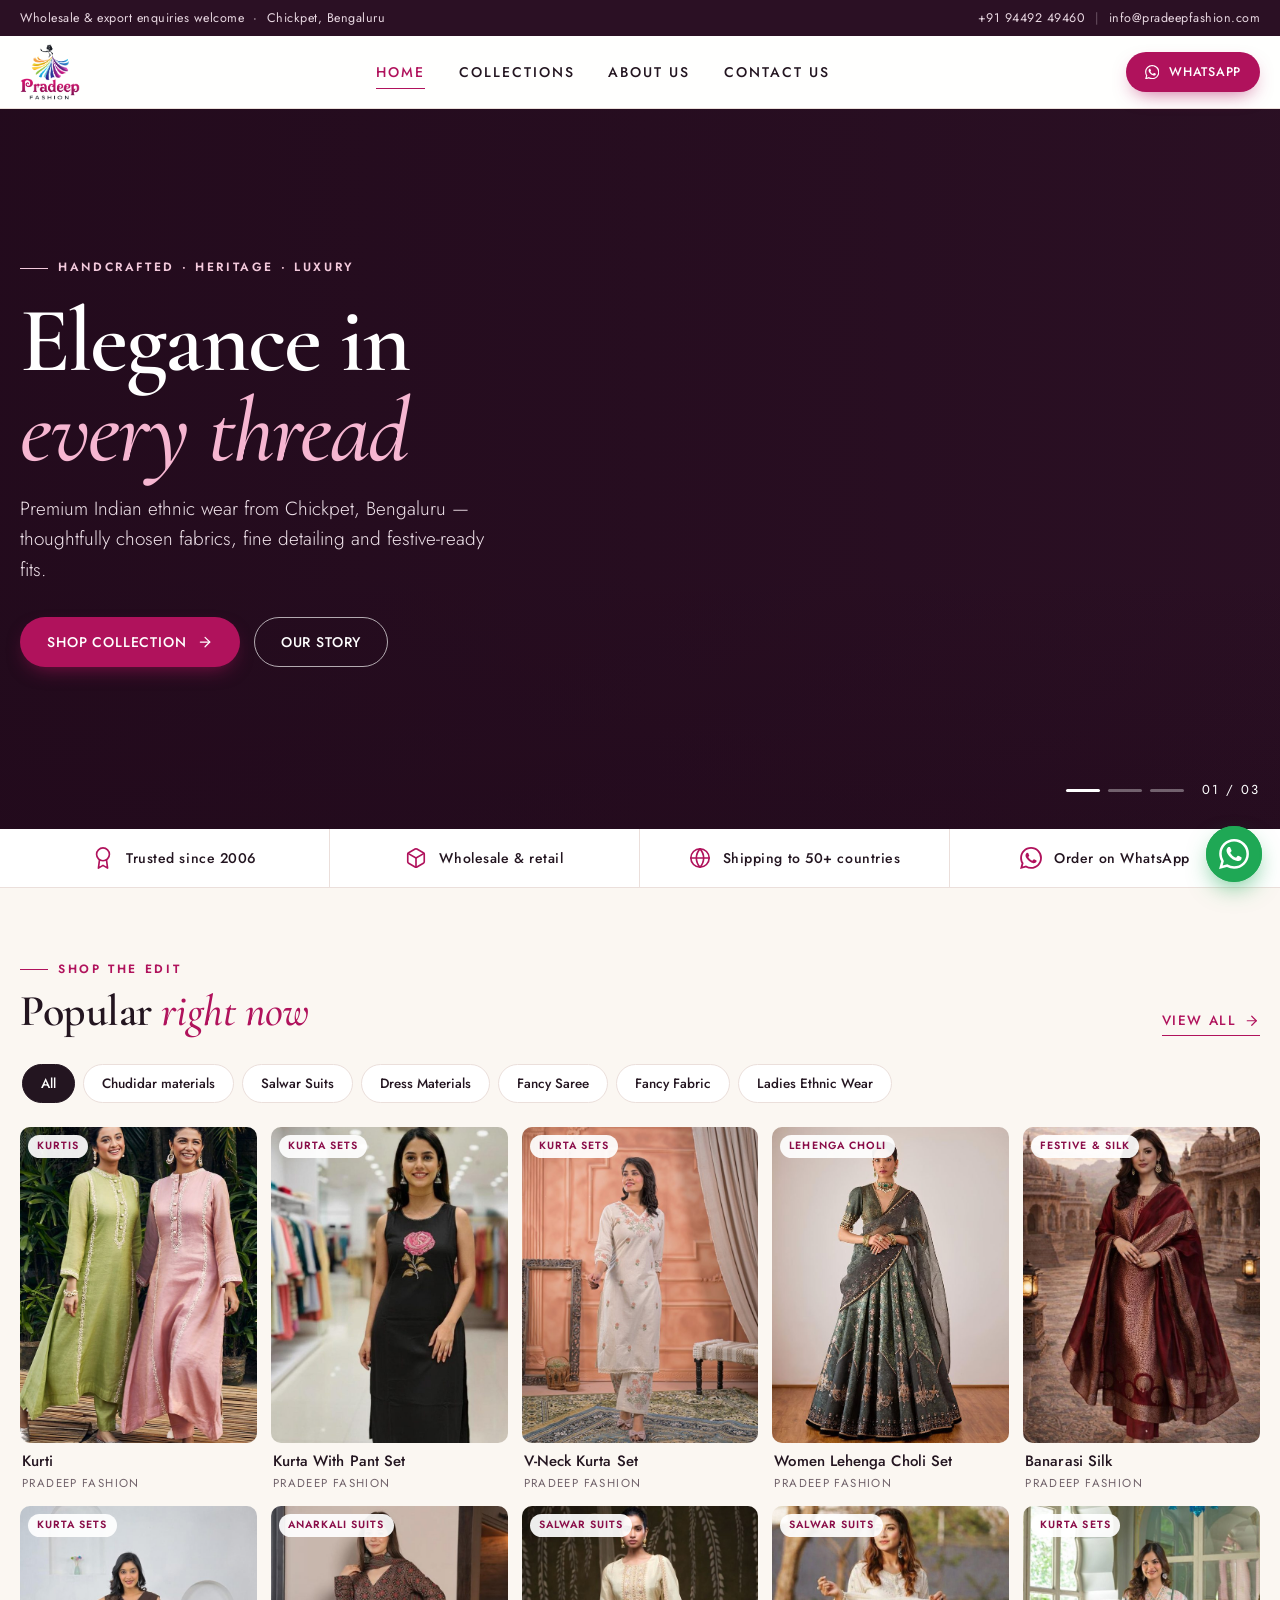
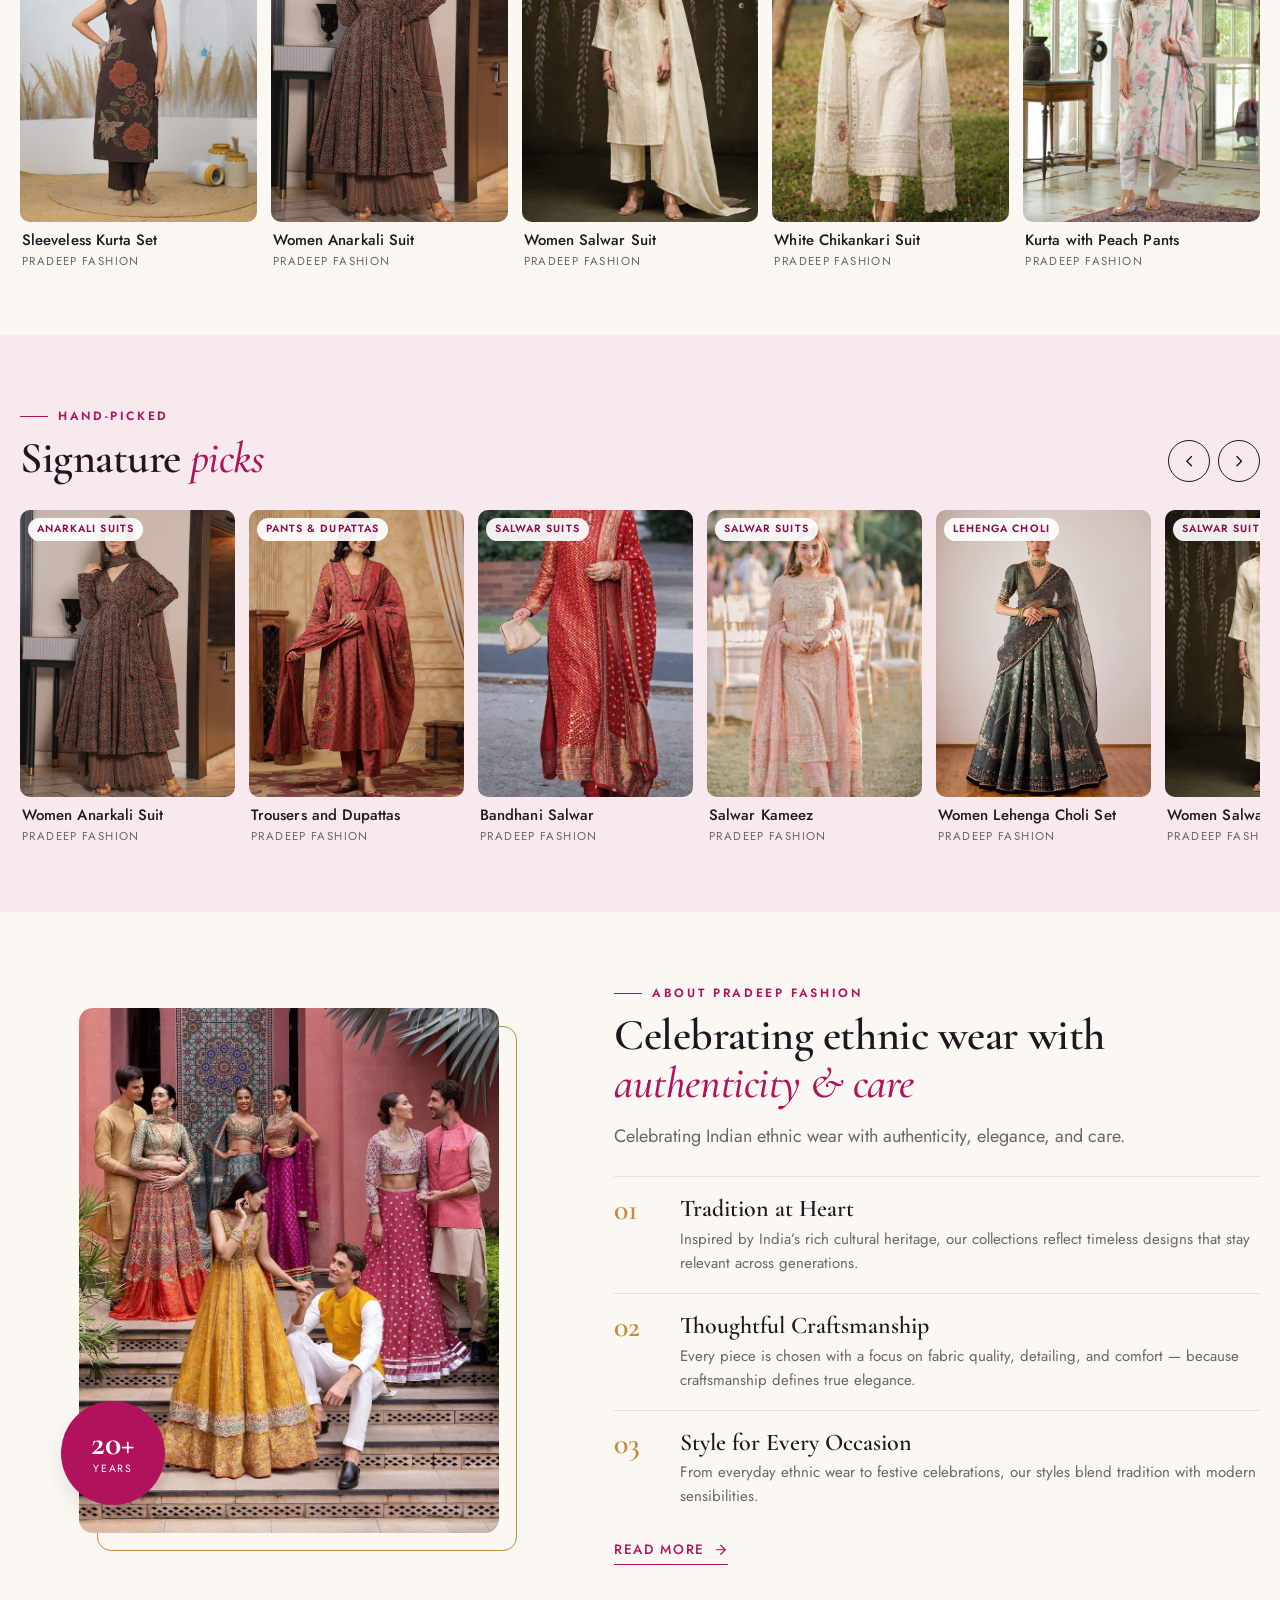
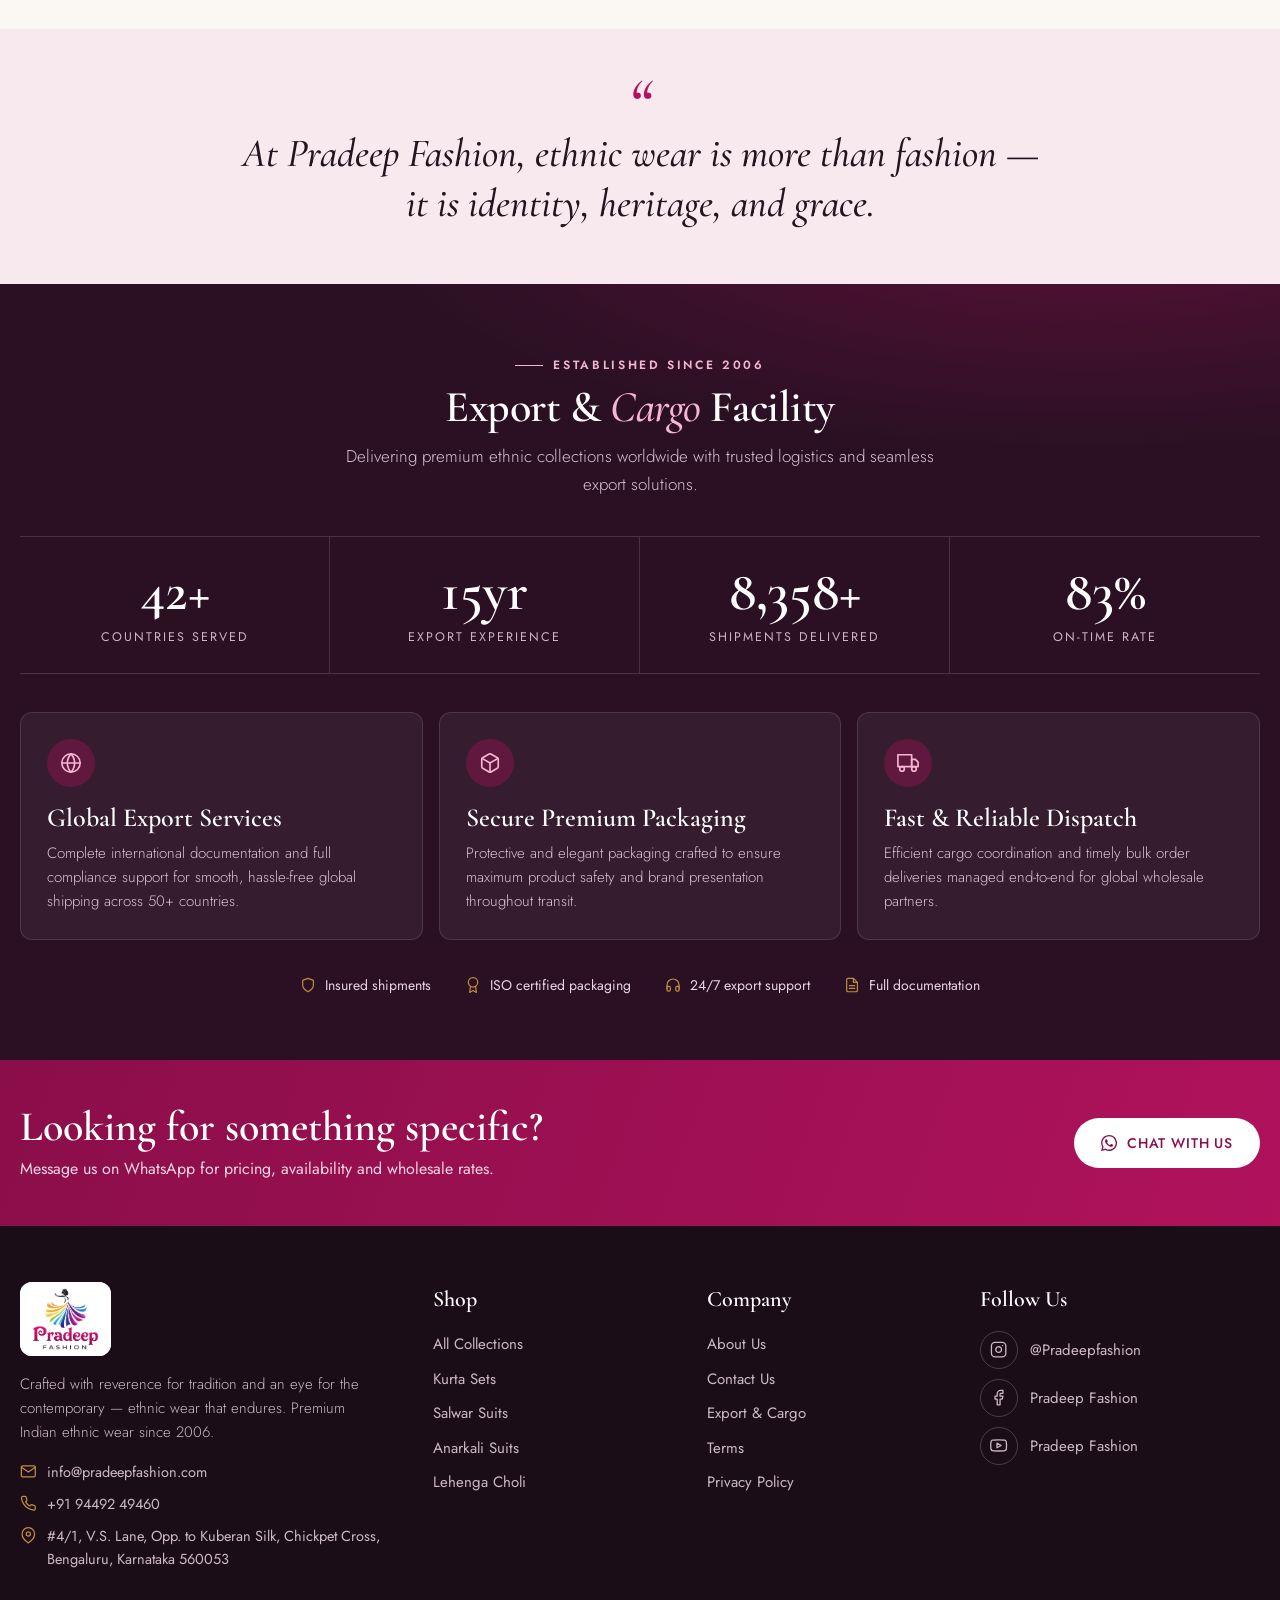
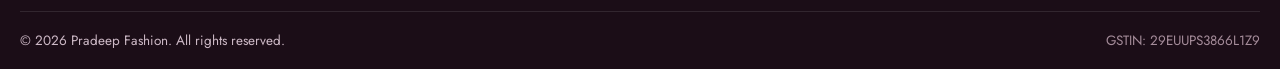
==== index.html @ 3884f70d "pradeepfashion" ====
<!DOCTYPE html>
<html lang="en">
<head>
<meta charset="UTF-8">
<meta name="viewport" content="width=device-width, initial-scale=1">
<title>Pradeep Fashion — Premium Ethnic Wear, Bengaluru</title>
<meta name="description" content="Pradeep Fashion Bengaluru: premium Indian ethnic wear — kurtis, kurta sets, salwar suits, anarkalis and lehengas. Wholesale and export since 2006.">
<meta name="theme-color" content="#2B1024">
<link rel="icon" href="assets/img/logo.png">
<link rel="preconnect" href="https://fonts.googleapis.com">
<link rel="preconnect" href="https://fonts.gstatic.com" crossorigin>
<link href="https://fonts.googleapis.com/css2?family=Cormorant+Garamond:ital,wght@0,500;0,600;0,700;1,500;1,600&family=Jost:wght@300;400;500;600&display=swap" rel="stylesheet">
<link rel="stylesheet" href="css/style.css">
<script>document.documentElement.classList.add("js")</script>
</head>
<body>
<a class="skip-link" href="#main">Skip to content</a>
<div class="topbar">
  <div class="container">
    <span>Wholesale &amp; export enquiries welcome &nbsp;·&nbsp; Chickpet, Bengaluru</span>
    <span class="topbar-right"><a href="tel:+919449249460">+91 94492 49460</a><span class="sep">|</span><a href="mailto:info@pradeepfashion.com">info@pradeepfashion.com</a></span>
  </div>
</div>
<header class="site-header">
  <div class="container nav">
    <a class="brand" href="index.html" aria-label="Pradeep Fashion home"><img src="assets/img/logo.png" alt="Pradeep Fashion" width="60" height="56"></a>
    <!-- <nav class="nav-links" aria-label="Main">
      <a href="collections.html">Collections</a><a href="about.html">About Us</a><a href="contact.html">Contact Us</a>
    </nav> -->
  <nav class="nav-links" aria-label="Main">
  <a href="index.html" class="active">Home</a><a href="collections.html">Collections</a><a href="about.html">About Us</a><a href="contact.html">Contact Us</a>
</nav>
    <div class="nav-cta">
      <a class="btn btn-primary btn-sm" href="https://wa.me/919449249460?text=Hi%20Pradeep%20Fashion%21" target="_blank" rel="noopener"><svg class="icon fill" viewBox="0 0 24 24" aria-hidden="true"><path d="M17.472 14.382c-.297-.149-1.758-.867-2.03-.967-.273-.099-.471-.148-.67.15-.197.297-.767.966-.94 1.164-.173.199-.347.223-.644.075-.297-.15-1.255-.463-2.39-1.475-.883-.788-1.48-1.761-1.653-2.059-.173-.297-.018-.458.13-.606.134-.133.298-.347.446-.52.149-.174.198-.298.298-.497.099-.198.05-.371-.025-.52-.075-.149-.669-1.612-.916-2.207-.242-.579-.487-.5-.669-.51-.173-.008-.371-.01-.57-.01-.198 0-.52.074-.792.372-.272.297-1.04 1.016-1.04 2.479 0 1.462 1.065 2.875 1.213 3.074.149.198 2.096 3.2 5.077 4.487.709.306 1.262.489 1.694.625.712.227 1.36.195 1.871.118.571-.085 1.758-.719 2.006-1.413.248-.694.248-1.289.173-1.413-.074-.124-.272-.198-.57-.347m-5.421 7.403h-.004a9.87 9.87 0 01-5.031-1.378l-.361-.214-3.741.982.998-3.648-.235-.374a9.86 9.86 0 01-1.51-5.26c.001-5.45 4.436-9.884 9.888-9.884 2.64 0 5.122 1.03 6.988 2.898a9.825 9.825 0 012.893 6.994c-.003 5.45-4.437 9.884-9.885 9.884m8.413-18.297A11.815 11.815 0 0012.05 0C5.495 0 .16 5.335.157 11.892c0 2.096.547 4.142 1.588 5.945L.057 24l6.305-1.654a11.882 11.882 0 005.683 1.448h.005c6.554 0 11.89-5.335 11.893-11.893a11.821 11.821 0 00-3.48-8.413z"/></svg> WhatsApp</a>
      <button class="menu-btn" type="button" aria-label="Open menu" aria-expanded="false"><svg class="icon" viewBox="0 0 24 24" aria-hidden="true"><line x1="4" y1="7" x2="20" y2="7"/><line x1="4" y1="12" x2="20" y2="12"/><line x1="4" y1="17" x2="14" y2="17"/></svg></button>
    </div>
  </div>
</header>
<div class="drawer-backdrop"></div>
<aside class="drawer" aria-label="Menu">
  <div class="drawer-head">
    <img src="assets/img/logo.png" alt="Pradeep Fashion">
    <button class="drawer-close" type="button" aria-label="Close menu"><svg class="icon" viewBox="0 0 24 24" aria-hidden="true"><line x1="6" y1="6" x2="18" y2="18"/><line x1="18" y1="6" x2="6" y2="18"/></svg></button>
  </div>
  <nav>
    <a href="index.html" class="active">Home</a>
    <a href="collections.html">Collections</a>
    <a href="about.html">About Us</a>
    <a href="contact.html">Contact Us</a>
  </nav>
  <a class="btn btn-wa" href="https://wa.me/919449249460?text=Hi%20Pradeep%20Fashion%21" target="_blank" rel="noopener"><svg class="icon fill" viewBox="0 0 24 24" aria-hidden="true"><path d="M17.472 14.382c-.297-.149-1.758-.867-2.03-.967-.273-.099-.471-.148-.67.15-.197.297-.767.966-.94 1.164-.173.199-.347.223-.644.075-.297-.15-1.255-.463-2.39-1.475-.883-.788-1.48-1.761-1.653-2.059-.173-.297-.018-.458.13-.606.134-.133.298-.347.446-.52.149-.174.198-.298.298-.497.099-.198.05-.371-.025-.52-.075-.149-.669-1.612-.916-2.207-.242-.579-.487-.5-.669-.51-.173-.008-.371-.01-.57-.01-.198 0-.52.074-.792.372-.272.297-1.04 1.016-1.04 2.479 0 1.462 1.065 2.875 1.213 3.074.149.198 2.096 3.2 5.077 4.487.709.306 1.262.489 1.694.625.712.227 1.36.195 1.871.118.571-.085 1.758-.719 2.006-1.413.248-.694.248-1.289.173-1.413-.074-.124-.272-.198-.57-.347m-5.421 7.403h-.004a9.87 9.87 0 01-5.031-1.378l-.361-.214-3.741.982.998-3.648-.235-.374a9.86 9.86 0 01-1.51-5.26c.001-5.45 4.436-9.884 9.888-9.884 2.64 0 5.122 1.03 6.988 2.898a9.825 9.825 0 012.893 6.994c-.003 5.45-4.437 9.884-9.885 9.884m8.413-18.297A11.815 11.815 0 0012.05 0C5.495 0 .16 5.335.157 11.892c0 2.096.547 4.142 1.588 5.945L.057 24l6.305-1.654a11.882 11.882 0 005.683 1.448h.005c6.554 0 11.89-5.335 11.893-11.893a11.821 11.821 0 00-3.48-8.413z"/></svg> Chat on WhatsApp</a>
</aside>
<main id="main">

<section class="hero" aria-label="Pradeep Fashion">
  <video class="active" muted playsinline preload="auto"><source src="assets/video/pradeepnew1.mp4" type="video/mp4"></video>
  <video muted playsinline preload="none"><source src="assets/video/pradeep2.mp4" type="video/mp4"></video>
  <video muted playsinline preload="none"><source src="assets/video/pradeep3.mp4" type="video/mp4"></video>
  <div class="container hero-inner">
    <span class="eyebrow">Handcrafted · Heritage · Luxury</span>
    <h1>Elegance in <em>every thread</em></h1>
    <p class="lead">Premium Indian ethnic wear from Chickpet, Bengaluru — thoughtfully chosen fabrics, fine detailing and festive-ready fits.</p>
    <div class="hero-cta">
      <a class="btn btn-primary" href="collections.html">Shop Collection <svg class="icon" viewBox="0 0 24 24" aria-hidden="true"><line x1="5" y1="12" x2="19" y2="12"/><polyline points="12 5 19 12 12 19"/></svg></a>
      <a class="btn btn-ghost" href="about.html">Our Story</a>
    </div>
  </div>
  <div class="hero-controls">
    <div class="hero-dots">
      <button type="button" class="active" aria-label="Show video 1"></button>
      <button type="button" aria-label="Show video 2"></button>
      <button type="button" aria-label="Show video 3"></button>
    </div>
    <span class="hero-count">01 / 03</span>
  </div>
</section>

<div class="strip">
  <div class="container">
    <ul>
      <li><svg class="icon" viewBox="0 0 24 24" aria-hidden="true"><circle cx="12" cy="8" r="7"/><polyline points="8.21 13.89 7 23 12 20 17 23 15.79 13.88"/></svg> Trusted since 2006</li>
      <li><svg class="icon" viewBox="0 0 24 24" aria-hidden="true"><path d="M21 16V8a2 2 0 0 0-1-1.73l-7-4a2 2 0 0 0-2 0l-7 4A2 2 0 0 0 3 8v8a2 2 0 0 0 1 1.73l7 4a2 2 0 0 0 2 0l7-4A2 2 0 0 0 21 16z"/><polyline points="3.27 6.96 12 12.01 20.73 6.96"/><line x1="12" y1="22.08" x2="12" y2="12"/></svg> Wholesale &amp; retail</li>
      <li><svg class="icon" viewBox="0 0 24 24" aria-hidden="true"><circle cx="12" cy="12" r="10"/><line x1="2" y1="12" x2="22" y2="12"/><path d="M12 2a15.3 15.3 0 0 1 4 10 15.3 15.3 0 0 1-4 10 15.3 15.3 0 0 1-4-10 15.3 15.3 0 0 1 4-10z"/></svg> Shipping to 50+ countries</li>
      <li><svg class="icon fill" viewBox="0 0 24 24" aria-hidden="true"><path d="M17.472 14.382c-.297-.149-1.758-.867-2.03-.967-.273-.099-.471-.148-.67.15-.197.297-.767.966-.94 1.164-.173.199-.347.223-.644.075-.297-.15-1.255-.463-2.39-1.475-.883-.788-1.48-1.761-1.653-2.059-.173-.297-.018-.458.13-.606.134-.133.298-.347.446-.52.149-.174.198-.298.298-.497.099-.198.05-.371-.025-.52-.075-.149-.669-1.612-.916-2.207-.242-.579-.487-.5-.669-.51-.173-.008-.371-.01-.57-.01-.198 0-.52.074-.792.372-.272.297-1.04 1.016-1.04 2.479 0 1.462 1.065 2.875 1.213 3.074.149.198 2.096 3.2 5.077 4.487.709.306 1.262.489 1.694.625.712.227 1.36.195 1.871.118.571-.085 1.758-.719 2.006-1.413.248-.694.248-1.289.173-1.413-.074-.124-.272-.198-.57-.347m-5.421 7.403h-.004a9.87 9.87 0 01-5.031-1.378l-.361-.214-3.741.982.998-3.648-.235-.374a9.86 9.86 0 01-1.51-5.26c.001-5.45 4.436-9.884 9.888-9.884 2.64 0 5.122 1.03 6.988 2.898a9.825 9.825 0 012.893 6.994c-.003 5.45-4.437 9.884-9.885 9.884m8.413-18.297A11.815 11.815 0 0012.05 0C5.495 0 .16 5.335.157 11.892c0 2.096.547 4.142 1.588 5.945L.057 24l6.305-1.654a11.882 11.882 0 005.683 1.448h.005c6.554 0 11.89-5.335 11.893-11.893a11.821 11.821 0 00-3.48-8.413z"/></svg> Order on WhatsApp</li>
    </ul>
  </div>
</div>

<section class="section" id="popular">
  <div class="container">
    <div class="section-head reveal">
      <div>
        <span class="eyebrow">Shop the edit</span>
        <h2 class="section-title">Popular <em>right now</em></h2>
      </div>
      <a class="link-arrow" href="collections.html">View all <svg class="icon" viewBox="0 0 24 24" aria-hidden="true"><line x1="5" y1="12" x2="19" y2="12"/><polyline points="12 5 19 12 12 19"/></svg></a>
    </div>
    <div class="chips reveal" role="group" aria-label="Filter by category">
<button class="chip active" type="button" data-cat="All" aria-pressed="true">All</button>
<button class="chip" type="button" data-cat="Chudidar materials" aria-pressed="false">Chudidar materials</button>
<button class="chip" type="button" data-cat="Salwar Suits" aria-pressed="false">Salwar Suits</button>
<button class="chip" type="button" data-cat="Dress Materials" aria-pressed="false">Dress Materials</button>
<button class="chip" type="button" data-cat="Fancy Saree" aria-pressed="false">Fancy Saree</button>
<button class="chip" type="button" data-cat="Fancy Fabric" aria-pressed="false">Fancy Fabric</button>
<button class="chip" type="button" data-cat="Ladies Ethnic Wear" aria-pressed="false">Ladies Ethnic Wear</button>
<!-- <button class="chip" type="button" data-cat="Pants & Dupattas" aria-pressed="false">Pants & Dupattas</button> -->
    </div>
    <div class="product-grid" data-product-grid data-home>
<a class="product-card" href="https://wa.me/919449249460?text=Hi%20Pradeep%20Fashion%21%20%F0%9F%91%8B%20I%27m%20interested%20in%20the%20%2AKurti%2A.%20Could%20you%20please%20share%20more%20details%2C%20pricing%2C%20and%20availability%3F" target="_blank" rel="noopener" data-name="Kurti" data-cat="Kurtis" data-order="0" data-featured aria-label="Enquire about Kurti on WhatsApp">
  <div class="product-media">
    <img src="assets/img/products/kurti.jpg" alt="Kurti" loading="lazy" width="640" height="853">
    <span class="product-tag">Kurtis</span>
    <span class="product-wa"><svg class="icon fill" viewBox="0 0 24 24" aria-hidden="true"><path d="M17.472 14.382c-.297-.149-1.758-.867-2.03-.967-.273-.099-.471-.148-.67.15-.197.297-.767.966-.94 1.164-.173.199-.347.223-.644.075-.297-.15-1.255-.463-2.39-1.475-.883-.788-1.48-1.761-1.653-2.059-.173-.297-.018-.458.13-.606.134-.133.298-.347.446-.52.149-.174.198-.298.298-.497.099-.198.05-.371-.025-.52-.075-.149-.669-1.612-.916-2.207-.242-.579-.487-.5-.669-.51-.173-.008-.371-.01-.57-.01-.198 0-.52.074-.792.372-.272.297-1.04 1.016-1.04 2.479 0 1.462 1.065 2.875 1.213 3.074.149.198 2.096 3.2 5.077 4.487.709.306 1.262.489 1.694.625.712.227 1.36.195 1.871.118.571-.085 1.758-.719 2.006-1.413.248-.694.248-1.289.173-1.413-.074-.124-.272-.198-.57-.347m-5.421 7.403h-.004a9.87 9.87 0 01-5.031-1.378l-.361-.214-3.741.982.998-3.648-.235-.374a9.86 9.86 0 01-1.51-5.26c.001-5.45 4.436-9.884 9.888-9.884 2.64 0 5.122 1.03 6.988 2.898a9.825 9.825 0 012.893 6.994c-.003 5.45-4.437 9.884-9.885 9.884m8.413-18.297A11.815 11.815 0 0012.05 0C5.495 0 .16 5.335.157 11.892c0 2.096.547 4.142 1.588 5.945L.057 24l6.305-1.654a11.882 11.882 0 005.683 1.448h.005c6.554 0 11.89-5.335 11.893-11.893a11.821 11.821 0 00-3.48-8.413z"/></svg> Enquire on WhatsApp</span>
  </div>
  <div class="product-info"><h3>Kurti</h3><p>Pradeep Fashion</p></div>
</a>
<a class="product-card" href="https://wa.me/919449249460?text=Hi%20Pradeep%20Fashion%21%20%F0%9F%91%8B%20I%27m%20interested%20in%20the%20%2AKurta%20With%20Pant%20Set%2A.%20Could%20you%20please%20share%20more%20details%2C%20pricing%2C%20and%20availability%3F" target="_blank" rel="noopener" data-name="Kurta With Pant Set" data-cat="Kurta Sets" data-order="1" data-featured aria-label="Enquire about Kurta With Pant Set on WhatsApp">
  <div class="product-media">
    <img src="assets/img/products/kurta-pant-set.jpg" alt="Kurta With Pant Set" loading="lazy" width="640" height="853">
    <span class="product-tag">Kurta Sets</span>
    <span class="product-wa"><svg class="icon fill" viewBox="0 0 24 24" aria-hidden="true"><path d="M17.472 14.382c-.297-.149-1.758-.867-2.03-.967-.273-.099-.471-.148-.67.15-.197.297-.767.966-.94 1.164-.173.199-.347.223-.644.075-.297-.15-1.255-.463-2.39-1.475-.883-.788-1.48-1.761-1.653-2.059-.173-.297-.018-.458.13-.606.134-.133.298-.347.446-.52.149-.174.198-.298.298-.497.099-.198.05-.371-.025-.52-.075-.149-.669-1.612-.916-2.207-.242-.579-.487-.5-.669-.51-.173-.008-.371-.01-.57-.01-.198 0-.52.074-.792.372-.272.297-1.04 1.016-1.04 2.479 0 1.462 1.065 2.875 1.213 3.074.149.198 2.096 3.2 5.077 4.487.709.306 1.262.489 1.694.625.712.227 1.36.195 1.871.118.571-.085 1.758-.719 2.006-1.413.248-.694.248-1.289.173-1.413-.074-.124-.272-.198-.57-.347m-5.421 7.403h-.004a9.87 9.87 0 01-5.031-1.378l-.361-.214-3.741.982.998-3.648-.235-.374a9.86 9.86 0 01-1.51-5.26c.001-5.45 4.436-9.884 9.888-9.884 2.64 0 5.122 1.03 6.988 2.898a9.825 9.825 0 012.893 6.994c-.003 5.45-4.437 9.884-9.885 9.884m8.413-18.297A11.815 11.815 0 0012.05 0C5.495 0 .16 5.335.157 11.892c0 2.096.547 4.142 1.588 5.945L.057 24l6.305-1.654a11.882 11.882 0 005.683 1.448h.005c6.554 0 11.89-5.335 11.893-11.893a11.821 11.821 0 00-3.48-8.413z"/></svg> Enquire on WhatsApp</span>
  </div>
  <div class="product-info"><h3>Kurta With Pant Set</h3><p>Pradeep Fashion</p></div>
</a>
<a class="product-card" href="https://wa.me/919449249460?text=Hi%20Pradeep%20Fashion%21%20%F0%9F%91%8B%20I%27m%20interested%20in%20the%20%2AV-Neck%20Kurta%20Set%2A.%20Could%20you%20please%20share%20more%20details%2C%20pricing%2C%20and%20availability%3F" target="_blank" rel="noopener" data-name="V-Neck Kurta Set" data-cat="Kurta Sets" data-order="2" data-featured aria-label="Enquire about V-Neck Kurta Set on WhatsApp">
  <div class="product-media">
    <img src="assets/img/products/vneck-kurta-set.jpg" alt="V-Neck Kurta Set" loading="lazy" width="640" height="853">
    <span class="product-tag">Kurta Sets</span>
    <span class="product-wa"><svg class="icon fill" viewBox="0 0 24 24" aria-hidden="true"><path d="M17.472 14.382c-.297-.149-1.758-.867-2.03-.967-.273-.099-.471-.148-.67.15-.197.297-.767.966-.94 1.164-.173.199-.347.223-.644.075-.297-.15-1.255-.463-2.39-1.475-.883-.788-1.48-1.761-1.653-2.059-.173-.297-.018-.458.13-.606.134-.133.298-.347.446-.52.149-.174.198-.298.298-.497.099-.198.05-.371-.025-.52-.075-.149-.669-1.612-.916-2.207-.242-.579-.487-.5-.669-.51-.173-.008-.371-.01-.57-.01-.198 0-.52.074-.792.372-.272.297-1.04 1.016-1.04 2.479 0 1.462 1.065 2.875 1.213 3.074.149.198 2.096 3.2 5.077 4.487.709.306 1.262.489 1.694.625.712.227 1.36.195 1.871.118.571-.085 1.758-.719 2.006-1.413.248-.694.248-1.289.173-1.413-.074-.124-.272-.198-.57-.347m-5.421 7.403h-.004a9.87 9.87 0 01-5.031-1.378l-.361-.214-3.741.982.998-3.648-.235-.374a9.86 9.86 0 01-1.51-5.26c.001-5.45 4.436-9.884 9.888-9.884 2.64 0 5.122 1.03 6.988 2.898a9.825 9.825 0 012.893 6.994c-.003 5.45-4.437 9.884-9.885 9.884m8.413-18.297A11.815 11.815 0 0012.05 0C5.495 0 .16 5.335.157 11.892c0 2.096.547 4.142 1.588 5.945L.057 24l6.305-1.654a11.882 11.882 0 005.683 1.448h.005c6.554 0 11.89-5.335 11.893-11.893a11.821 11.821 0 00-3.48-8.413z"/></svg> Enquire on WhatsApp</span>
  </div>
  <div class="product-info"><h3>V-Neck Kurta Set</h3><p>Pradeep Fashion</p></div>
</a>
<a class="product-card" href="https://wa.me/919449249460?text=Hi%20Pradeep%20Fashion%21%20%F0%9F%91%8B%20I%27m%20interested%20in%20the%20%2AWomen%20Lehenga%20Choli%20Set%2A.%20Could%20you%20please%20share%20more%20details%2C%20pricing%2C%20and%20availability%3F" target="_blank" rel="noopener" data-name="Women Lehenga Choli Set" data-cat="Lehenga Choli" data-order="3" data-featured aria-label="Enquire about Women Lehenga Choli Set on WhatsApp">
  <div class="product-media">
    <img src="assets/img/products/lehenga-choli.jpg" alt="Women Lehenga Choli Set" loading="lazy" width="640" height="853">
    <span class="product-tag">Lehenga Choli</span>
    <span class="product-wa"><svg class="icon fill" viewBox="0 0 24 24" aria-hidden="true"><path d="M17.472 14.382c-.297-.149-1.758-.867-2.03-.967-.273-.099-.471-.148-.67.15-.197.297-.767.966-.94 1.164-.173.199-.347.223-.644.075-.297-.15-1.255-.463-2.39-1.475-.883-.788-1.48-1.761-1.653-2.059-.173-.297-.018-.458.13-.606.134-.133.298-.347.446-.52.149-.174.198-.298.298-.497.099-.198.05-.371-.025-.52-.075-.149-.669-1.612-.916-2.207-.242-.579-.487-.5-.669-.51-.173-.008-.371-.01-.57-.01-.198 0-.52.074-.792.372-.272.297-1.04 1.016-1.04 2.479 0 1.462 1.065 2.875 1.213 3.074.149.198 2.096 3.2 5.077 4.487.709.306 1.262.489 1.694.625.712.227 1.36.195 1.871.118.571-.085 1.758-.719 2.006-1.413.248-.694.248-1.289.173-1.413-.074-.124-.272-.198-.57-.347m-5.421 7.403h-.004a9.87 9.87 0 01-5.031-1.378l-.361-.214-3.741.982.998-3.648-.235-.374a9.86 9.86 0 01-1.51-5.26c.001-5.45 4.436-9.884 9.888-9.884 2.64 0 5.122 1.03 6.988 2.898a9.825 9.825 0 012.893 6.994c-.003 5.45-4.437 9.884-9.885 9.884m8.413-18.297A11.815 11.815 0 0012.05 0C5.495 0 .16 5.335.157 11.892c0 2.096.547 4.142 1.588 5.945L.057 24l6.305-1.654a11.882 11.882 0 005.683 1.448h.005c6.554 0 11.89-5.335 11.893-11.893a11.821 11.821 0 00-3.48-8.413z"/></svg> Enquire on WhatsApp</span>
  </div>
  
  <div class="product-info"><h3>Women Lehenga Choli Set</h3><p>Pradeep Fashion</p></div>
</a>
<a class="product-card" href="https://wa.me/919449249460?text=Hi%20Pradeep%20Fashion%21%20%F0%9F%91%8B%20I%27m%20interested%20in%20the%20%2ABanarasi%20Silk%2A.%20Could%20you%20please%20share%20more%20details%2C%20pricing%2C%20and%20availability%3F" target="_blank" rel="noopener" data-name="Banarasi Silk" data-cat="Festive & Silk" data-order="4" data-featured aria-label="Enquire about Banarasi Silk on WhatsApp">
  <div class="product-media">
    <img src="assets/img/products/banarasi-silk.jpg" alt="Banarasi Silk" loading="lazy" width="640" height="853">
    <span class="product-tag">Festive & Silk</span>
    <span class="product-wa"><svg class="icon fill" viewBox="0 0 24 24" aria-hidden="true"><path d="M17.472 14.382c-.297-.149-1.758-.867-2.03-.967-.273-.099-.471-.148-.67.15-.197.297-.767.966-.94 1.164-.173.199-.347.223-.644.075-.297-.15-1.255-.463-2.39-1.475-.883-.788-1.48-1.761-1.653-2.059-.173-.297-.018-.458.13-.606.134-.133.298-.347.446-.52.149-.174.198-.298.298-.497.099-.198.05-.371-.025-.52-.075-.149-.669-1.612-.916-2.207-.242-.579-.487-.5-.669-.51-.173-.008-.371-.01-.57-.01-.198 0-.52.074-.792.372-.272.297-1.04 1.016-1.04 2.479 0 1.462 1.065 2.875 1.213 3.074.149.198 2.096 3.2 5.077 4.487.709.306 1.262.489 1.694.625.712.227 1.36.195 1.871.118.571-.085 1.758-.719 2.006-1.413.248-.694.248-1.289.173-1.413-.074-.124-.272-.198-.57-.347m-5.421 7.403h-.004a9.87 9.87 0 01-5.031-1.378l-.361-.214-3.741.982.998-3.648-.235-.374a9.86 9.86 0 01-1.51-5.26c.001-5.45 4.436-9.884 9.888-9.884 2.64 0 5.122 1.03 6.988 2.898a9.825 9.825 0 012.893 6.994c-.003 5.45-4.437 9.884-9.885 9.884m8.413-18.297A11.815 11.815 0 0012.05 0C5.495 0 .16 5.335.157 11.892c0 2.096.547 4.142 1.588 5.945L.057 24l6.305-1.654a11.882 11.882 0 005.683 1.448h.005c6.554 0 11.89-5.335 11.893-11.893a11.821 11.821 0 00-3.48-8.413z"/></svg> Enquire on WhatsApp</span>
  </div>
  <div class="product-info"><h3>Banarasi Silk</h3><p>Pradeep Fashion</p></div>
</a>
<a class="product-card" href="https://wa.me/919449249460?text=Hi%20Pradeep%20Fashion%21%20%F0%9F%91%8B%20I%27m%20interested%20in%20the%20%2ASleeveless%20Kurta%20Set%2A.%20Could%20you%20please%20share%20more%20details%2C%20pricing%2C%20and%20availability%3F" target="_blank" rel="noopener" data-name="Sleeveless Kurta Set" data-cat="Kurta Sets" data-order="5" data-featured aria-label="Enquire about Sleeveless Kurta Set on WhatsApp">
  <div class="product-media">
    <img src="assets/img/products/sleeveless-kurta-set.jpg" alt="Sleeveless Kurta Set" loading="lazy" width="640" height="853">
    <span class="product-tag">Kurta Sets</span>
    <span class="product-wa"><svg class="icon fill" viewBox="0 0 24 24" aria-hidden="true"><path d="M17.472 14.382c-.297-.149-1.758-.867-2.03-.967-.273-.099-.471-.148-.67.15-.197.297-.767.966-.94 1.164-.173.199-.347.223-.644.075-.297-.15-1.255-.463-2.39-1.475-.883-.788-1.48-1.761-1.653-2.059-.173-.297-.018-.458.13-.606.134-.133.298-.347.446-.52.149-.174.198-.298.298-.497.099-.198.05-.371-.025-.52-.075-.149-.669-1.612-.916-2.207-.242-.579-.487-.5-.669-.51-.173-.008-.371-.01-.57-.01-.198 0-.52.074-.792.372-.272.297-1.04 1.016-1.04 2.479 0 1.462 1.065 2.875 1.213 3.074.149.198 2.096 3.2 5.077 4.487.709.306 1.262.489 1.694.625.712.227 1.36.195 1.871.118.571-.085 1.758-.719 2.006-1.413.248-.694.248-1.289.173-1.413-.074-.124-.272-.198-.57-.347m-5.421 7.403h-.004a9.87 9.87 0 01-5.031-1.378l-.361-.214-3.741.982.998-3.648-.235-.374a9.86 9.86 0 01-1.51-5.26c.001-5.45 4.436-9.884 9.888-9.884 2.64 0 5.122 1.03 6.988 2.898a9.825 9.825 0 012.893 6.994c-.003 5.45-4.437 9.884-9.885 9.884m8.413-18.297A11.815 11.815 0 0012.05 0C5.495 0 .16 5.335.157 11.892c0 2.096.547 4.142 1.588 5.945L.057 24l6.305-1.654a11.882 11.882 0 005.683 1.448h.005c6.554 0 11.89-5.335 11.893-11.893a11.821 11.821 0 00-3.48-8.413z"/></svg> Enquire on WhatsApp</span>
  </div>
  <div class="product-info"><h3>Sleeveless Kurta Set</h3><p>Pradeep Fashion</p></div>
</a>
<a class="product-card" href="https://wa.me/919449249460?text=Hi%20Pradeep%20Fashion%21%20%F0%9F%91%8B%20I%27m%20interested%20in%20the%20%2AWomen%20Anarkali%20Suit%2A.%20Could%20you%20please%20share%20more%20details%2C%20pricing%2C%20and%20availability%3F" target="_blank" rel="noopener" data-name="Women Anarkali Suit" data-cat="Anarkali Suits" data-order="6" data-featured aria-label="Enquire about Women Anarkali Suit on WhatsApp">
  <div class="product-media">
    <img src="assets/img/products/anarkali-suit.jpg" alt="Women Anarkali Suit" loading="lazy" width="640" height="853">
    <span class="product-tag">Anarkali Suits</span>
    <span class="product-wa"><svg class="icon fill" viewBox="0 0 24 24" aria-hidden="true"><path d="M17.472 14.382c-.297-.149-1.758-.867-2.03-.967-.273-.099-.471-.148-.67.15-.197.297-.767.966-.94 1.164-.173.199-.347.223-.644.075-.297-.15-1.255-.463-2.39-1.475-.883-.788-1.48-1.761-1.653-2.059-.173-.297-.018-.458.13-.606.134-.133.298-.347.446-.52.149-.174.198-.298.298-.497.099-.198.05-.371-.025-.52-.075-.149-.669-1.612-.916-2.207-.242-.579-.487-.5-.669-.51-.173-.008-.371-.01-.57-.01-.198 0-.52.074-.792.372-.272.297-1.04 1.016-1.04 2.479 0 1.462 1.065 2.875 1.213 3.074.149.198 2.096 3.2 5.077 4.487.709.306 1.262.489 1.694.625.712.227 1.36.195 1.871.118.571-.085 1.758-.719 2.006-1.413.248-.694.248-1.289.173-1.413-.074-.124-.272-.198-.57-.347m-5.421 7.403h-.004a9.87 9.87 0 01-5.031-1.378l-.361-.214-3.741.982.998-3.648-.235-.374a9.86 9.86 0 01-1.51-5.26c.001-5.45 4.436-9.884 9.888-9.884 2.64 0 5.122 1.03 6.988 2.898a9.825 9.825 0 012.893 6.994c-.003 5.45-4.437 9.884-9.885 9.884m8.413-18.297A11.815 11.815 0 0012.05 0C5.495 0 .16 5.335.157 11.892c0 2.096.547 4.142 1.588 5.945L.057 24l6.305-1.654a11.882 11.882 0 005.683 1.448h.005c6.554 0 11.89-5.335 11.893-11.893a11.821 11.821 0 00-3.48-8.413z"/></svg> Enquire on WhatsApp</span>
  </div>
  <div class="product-info"><h3>Women Anarkali Suit</h3><p>Pradeep Fashion</p></div>
</a>
<a class="product-card" href="https://wa.me/919449249460?text=Hi%20Pradeep%20Fashion%21%20%F0%9F%91%8B%20I%27m%20interested%20in%20the%20%2AWomen%20Salwar%20Suit%2A.%20Could%20you%20please%20share%20more%20details%2C%20pricing%2C%20and%20availability%3F" target="_blank" rel="noopener" data-name="Women Salwar Suit" data-cat="Salwar Suits" data-order="7" data-featured aria-label="Enquire about Women Salwar Suit on WhatsApp">
  <div class="product-media">
    <img src="assets/img/products/salwar-suit.jpg" alt="Women Salwar Suit" loading="lazy" width="640" height="853">
    <span class="product-tag">Salwar Suits</span>
    <span class="product-wa"><svg class="icon fill" viewBox="0 0 24 24" aria-hidden="true"><path d="M17.472 14.382c-.297-.149-1.758-.867-2.03-.967-.273-.099-.471-.148-.67.15-.197.297-.767.966-.94 1.164-.173.199-.347.223-.644.075-.297-.15-1.255-.463-2.39-1.475-.883-.788-1.48-1.761-1.653-2.059-.173-.297-.018-.458.13-.606.134-.133.298-.347.446-.52.149-.174.198-.298.298-.497.099-.198.05-.371-.025-.52-.075-.149-.669-1.612-.916-2.207-.242-.579-.487-.5-.669-.51-.173-.008-.371-.01-.57-.01-.198 0-.52.074-.792.372-.272.297-1.04 1.016-1.04 2.479 0 1.462 1.065 2.875 1.213 3.074.149.198 2.096 3.2 5.077 4.487.709.306 1.262.489 1.694.625.712.227 1.36.195 1.871.118.571-.085 1.758-.719 2.006-1.413.248-.694.248-1.289.173-1.413-.074-.124-.272-.198-.57-.347m-5.421 7.403h-.004a9.87 9.87 0 01-5.031-1.378l-.361-.214-3.741.982.998-3.648-.235-.374a9.86 9.86 0 01-1.51-5.26c.001-5.45 4.436-9.884 9.888-9.884 2.64 0 5.122 1.03 6.988 2.898a9.825 9.825 0 012.893 6.994c-.003 5.45-4.437 9.884-9.885 9.884m8.413-18.297A11.815 11.815 0 0012.05 0C5.495 0 .16 5.335.157 11.892c0 2.096.547 4.142 1.588 5.945L.057 24l6.305-1.654a11.882 11.882 0 005.683 1.448h.005c6.554 0 11.89-5.335 11.893-11.893a11.821 11.821 0 00-3.48-8.413z"/></svg> Enquire on WhatsApp</span>
  </div>
  <div class="product-info"><h3>Women Salwar Suit</h3><p>Pradeep Fashion</p></div>
</a>
<a class="product-card" href="https://wa.me/919449249460?text=Hi%20Pradeep%20Fashion%21%20%F0%9F%91%8B%20I%27m%20interested%20in%20the%20%2AWhite%20Chikankari%20Suit%2A.%20Could%20you%20please%20share%20more%20details%2C%20pricing%2C%20and%20availability%3F" target="_blank" rel="noopener" data-name="White Chikankari Suit" data-cat="Salwar Suits" data-order="8" data-featured aria-label="Enquire about White Chikankari Suit on WhatsApp">
  <div class="product-media">
    <img src="assets/img/products/chikankari-suit.jpg" alt="White Chikankari Suit" loading="lazy" width="640" height="853">
    <span class="product-tag">Salwar Suits</span>
    <span class="product-wa"><svg class="icon fill" viewBox="0 0 24 24" aria-hidden="true"><path d="M17.472 14.382c-.297-.149-1.758-.867-2.03-.967-.273-.099-.471-.148-.67.15-.197.297-.767.966-.94 1.164-.173.199-.347.223-.644.075-.297-.15-1.255-.463-2.39-1.475-.883-.788-1.48-1.761-1.653-2.059-.173-.297-.018-.458.13-.606.134-.133.298-.347.446-.52.149-.174.198-.298.298-.497.099-.198.05-.371-.025-.52-.075-.149-.669-1.612-.916-2.207-.242-.579-.487-.5-.669-.51-.173-.008-.371-.01-.57-.01-.198 0-.52.074-.792.372-.272.297-1.04 1.016-1.04 2.479 0 1.462 1.065 2.875 1.213 3.074.149.198 2.096 3.2 5.077 4.487.709.306 1.262.489 1.694.625.712.227 1.36.195 1.871.118.571-.085 1.758-.719 2.006-1.413.248-.694.248-1.289.173-1.413-.074-.124-.272-.198-.57-.347m-5.421 7.403h-.004a9.87 9.87 0 01-5.031-1.378l-.361-.214-3.741.982.998-3.648-.235-.374a9.86 9.86 0 01-1.51-5.26c.001-5.45 4.436-9.884 9.888-9.884 2.64 0 5.122 1.03 6.988 2.898a9.825 9.825 0 012.893 6.994c-.003 5.45-4.437 9.884-9.885 9.884m8.413-18.297A11.815 11.815 0 0012.05 0C5.495 0 .16 5.335.157 11.892c0 2.096.547 4.142 1.588 5.945L.057 24l6.305-1.654a11.882 11.882 0 005.683 1.448h.005c6.554 0 11.89-5.335 11.893-11.893a11.821 11.821 0 00-3.48-8.413z"/></svg> Enquire on WhatsApp</span>
  </div>
  <div class="product-info"><h3>White Chikankari Suit</h3><p>Pradeep Fashion</p></div>
</a>
<a class="product-card" href="https://wa.me/919449249460?text=Hi%20Pradeep%20Fashion%21%20%F0%9F%91%8B%20I%27m%20interested%20in%20the%20%2AKurta%20with%20Peach%20Pants%2A.%20Could%20you%20please%20share%20more%20details%2C%20pricing%2C%20and%20availability%3F" target="_blank" rel="noopener" data-name="Kurta with Peach Pants" data-cat="Kurta Sets" data-order="9" data-featured aria-label="Enquire about Kurta with Peach Pants on WhatsApp">
  <div class="product-media">
    <img src="assets/img/products/peach-pant-kurta.jpg" alt="Kurta with Peach Pants" loading="lazy" width="640" height="853">
    <span class="product-tag">Kurta Sets</span>
    <span class="product-wa"><svg class="icon fill" viewBox="0 0 24 24" aria-hidden="true"><path d="M17.472 14.382c-.297-.149-1.758-.867-2.03-.967-.273-.099-.471-.148-.67.15-.197.297-.767.966-.94 1.164-.173.199-.347.223-.644.075-.297-.15-1.255-.463-2.39-1.475-.883-.788-1.48-1.761-1.653-2.059-.173-.297-.018-.458.13-.606.134-.133.298-.347.446-.52.149-.174.198-.298.298-.497.099-.198.05-.371-.025-.52-.075-.149-.669-1.612-.916-2.207-.242-.579-.487-.5-.669-.51-.173-.008-.371-.01-.57-.01-.198 0-.52.074-.792.372-.272.297-1.04 1.016-1.04 2.479 0 1.462 1.065 2.875 1.213 3.074.149.198 2.096 3.2 5.077 4.487.709.306 1.262.489 1.694.625.712.227 1.36.195 1.871.118.571-.085 1.758-.719 2.006-1.413.248-.694.248-1.289.173-1.413-.074-.124-.272-.198-.57-.347m-5.421 7.403h-.004a9.87 9.87 0 01-5.031-1.378l-.361-.214-3.741.982.998-3.648-.235-.374a9.86 9.86 0 01-1.51-5.26c.001-5.45 4.436-9.884 9.888-9.884 2.64 0 5.122 1.03 6.988 2.898a9.825 9.825 0 012.893 6.994c-.003 5.45-4.437 9.884-9.885 9.884m8.413-18.297A11.815 11.815 0 0012.05 0C5.495 0 .16 5.335.157 11.892c0 2.096.547 4.142 1.588 5.945L.057 24l6.305-1.654a11.882 11.882 0 005.683 1.448h.005c6.554 0 11.89-5.335 11.893-11.893a11.821 11.821 0 00-3.48-8.413z"/></svg> Enquire on WhatsApp</span>
  </div>
  <div class="product-info"><h3>Kurta with Peach Pants</h3><p>Pradeep Fashion</p></div>
</a>
<a class="product-card" href="https://wa.me/919449249460?text=Hi%20Pradeep%20Fashion%21%20%F0%9F%91%8B%20I%27m%20interested%20in%20the%20%2ATrousers%20and%20Dupattas%2A.%20Could%20you%20please%20share%20more%20details%2C%20pricing%2C%20and%20availability%3F" target="_blank" rel="noopener" data-name="Trousers and Dupattas" data-cat="Pants & Dupattas" data-order="10" aria-label="Enquire about Trousers and Dupattas on WhatsApp">
  <div class="product-media">
    <img src="assets/img/products/trousers-dupattas.jpg" alt="Trousers and Dupattas" loading="lazy" width="640" height="853">
    <span class="product-tag">Pants & Dupattas</span>
    <span class="product-wa"><svg class="icon fill" viewBox="0 0 24 24" aria-hidden="true"><path d="M17.472 14.382c-.297-.149-1.758-.867-2.03-.967-.273-.099-.471-.148-.67.15-.197.297-.767.966-.94 1.164-.173.199-.347.223-.644.075-.297-.15-1.255-.463-2.39-1.475-.883-.788-1.48-1.761-1.653-2.059-.173-.297-.018-.458.13-.606.134-.133.298-.347.446-.52.149-.174.198-.298.298-.497.099-.198.05-.371-.025-.52-.075-.149-.669-1.612-.916-2.207-.242-.579-.487-.5-.669-.51-.173-.008-.371-.01-.57-.01-.198 0-.52.074-.792.372-.272.297-1.04 1.016-1.04 2.479 0 1.462 1.065 2.875 1.213 3.074.149.198 2.096 3.2 5.077 4.487.709.306 1.262.489 1.694.625.712.227 1.36.195 1.871.118.571-.085 1.758-.719 2.006-1.413.248-.694.248-1.289.173-1.413-.074-.124-.272-.198-.57-.347m-5.421 7.403h-.004a9.87 9.87 0 01-5.031-1.378l-.361-.214-3.741.982.998-3.648-.235-.374a9.86 9.86 0 01-1.51-5.26c.001-5.45 4.436-9.884 9.888-9.884 2.64 0 5.122 1.03 6.988 2.898a9.825 9.825 0 012.893 6.994c-.003 5.45-4.437 9.884-9.885 9.884m8.413-18.297A11.815 11.815 0 0012.05 0C5.495 0 .16 5.335.157 11.892c0 2.096.547 4.142 1.588 5.945L.057 24l6.305-1.654a11.882 11.882 0 005.683 1.448h.005c6.554 0 11.89-5.335 11.893-11.893a11.821 11.821 0 00-3.48-8.413z"/></svg> Enquire on WhatsApp</span>
  </div>
  <div class="product-info"><h3>Trousers and Dupattas</h3><p>Pradeep Fashion</p></div>
</a>
<a class="product-card" href="https://wa.me/919449249460?text=Hi%20Pradeep%20Fashion%21%20%F0%9F%91%8B%20I%27m%20interested%20in%20the%20%2ABandhani%20Salwar%2A.%20Could%20you%20please%20share%20more%20details%2C%20pricing%2C%20and%20availability%3F" target="_blank" rel="noopener" data-name="Bandhani Salwar" data-cat="Salwar Suits" data-order="11" aria-label="Enquire about Bandhani Salwar on WhatsApp">
  <div class="product-media">
    <img src="assets/img/products/bandhani-salwar.jpg" alt="Bandhani Salwar" loading="lazy" width="640" height="853">
    <span class="product-tag">Salwar Suits</span>
    <span class="product-wa"><svg class="icon fill" viewBox="0 0 24 24" aria-hidden="true"><path d="M17.472 14.382c-.297-.149-1.758-.867-2.03-.967-.273-.099-.471-.148-.67.15-.197.297-.767.966-.94 1.164-.173.199-.347.223-.644.075-.297-.15-1.255-.463-2.39-1.475-.883-.788-1.48-1.761-1.653-2.059-.173-.297-.018-.458.13-.606.134-.133.298-.347.446-.52.149-.174.198-.298.298-.497.099-.198.05-.371-.025-.52-.075-.149-.669-1.612-.916-2.207-.242-.579-.487-.5-.669-.51-.173-.008-.371-.01-.57-.01-.198 0-.52.074-.792.372-.272.297-1.04 1.016-1.04 2.479 0 1.462 1.065 2.875 1.213 3.074.149.198 2.096 3.2 5.077 4.487.709.306 1.262.489 1.694.625.712.227 1.36.195 1.871.118.571-.085 1.758-.719 2.006-1.413.248-.694.248-1.289.173-1.413-.074-.124-.272-.198-.57-.347m-5.421 7.403h-.004a9.87 9.87 0 01-5.031-1.378l-.361-.214-3.741.982.998-3.648-.235-.374a9.86 9.86 0 01-1.51-5.26c.001-5.45 4.436-9.884 9.888-9.884 2.64 0 5.122 1.03 6.988 2.898a9.825 9.825 0 012.893 6.994c-.003 5.45-4.437 9.884-9.885 9.884m8.413-18.297A11.815 11.815 0 0012.05 0C5.495 0 .16 5.335.157 11.892c0 2.096.547 4.142 1.588 5.945L.057 24l6.305-1.654a11.882 11.882 0 005.683 1.448h.005c6.554 0 11.89-5.335 11.893-11.893a11.821 11.821 0 00-3.48-8.413z"/></svg> Enquire on WhatsApp</span>
  </div>
  <div class="product-info"><h3>Bandhani Salwar</h3><p>Pradeep Fashion</p></div>
</a>
<a class="product-card" href="https://wa.me/919449249460?text=Hi%20Pradeep%20Fashion%21%20%F0%9F%91%8B%20I%27m%20interested%20in%20the%20%2ASalwar%20Kameez%2A.%20Could%20you%20please%20share%20more%20details%2C%20pricing%2C%20and%20availability%3F" target="_blank" rel="noopener" data-name="Salwar Kameez" data-cat="Salwar Suits" data-order="12" aria-label="Enquire about Salwar Kameez on WhatsApp">
  <div class="product-media">
    <img src="assets/img/products/salwar-kameez.jpg" alt="Salwar Kameez" loading="lazy" width="640" height="853">
    <span class="product-tag">Salwar Suits</span>
    <span class="product-wa"><svg class="icon fill" viewBox="0 0 24 24" aria-hidden="true"><path d="M17.472 14.382c-.297-.149-1.758-.867-2.03-.967-.273-.099-.471-.148-.67.15-.197.297-.767.966-.94 1.164-.173.199-.347.223-.644.075-.297-.15-1.255-.463-2.39-1.475-.883-.788-1.48-1.761-1.653-2.059-.173-.297-.018-.458.13-.606.134-.133.298-.347.446-.52.149-.174.198-.298.298-.497.099-.198.05-.371-.025-.52-.075-.149-.669-1.612-.916-2.207-.242-.579-.487-.5-.669-.51-.173-.008-.371-.01-.57-.01-.198 0-.52.074-.792.372-.272.297-1.04 1.016-1.04 2.479 0 1.462 1.065 2.875 1.213 3.074.149.198 2.096 3.2 5.077 4.487.709.306 1.262.489 1.694.625.712.227 1.36.195 1.871.118.571-.085 1.758-.719 2.006-1.413.248-.694.248-1.289.173-1.413-.074-.124-.272-.198-.57-.347m-5.421 7.403h-.004a9.87 9.87 0 01-5.031-1.378l-.361-.214-3.741.982.998-3.648-.235-.374a9.86 9.86 0 01-1.51-5.26c.001-5.45 4.436-9.884 9.888-9.884 2.64 0 5.122 1.03 6.988 2.898a9.825 9.825 0 012.893 6.994c-.003 5.45-4.437 9.884-9.885 9.884m8.413-18.297A11.815 11.815 0 0012.05 0C5.495 0 .16 5.335.157 11.892c0 2.096.547 4.142 1.588 5.945L.057 24l6.305-1.654a11.882 11.882 0 005.683 1.448h.005c6.554 0 11.89-5.335 11.893-11.893a11.821 11.821 0 00-3.48-8.413z"/></svg> Enquire on WhatsApp</span>
  </div>
  <div class="product-info"><h3>Salwar Kameez</h3><p>Pradeep Fashion</p></div>
</a>
<a class="product-card" href="https://wa.me/919449249460?text=Hi%20Pradeep%20Fashion%21%20%F0%9F%91%8B%20I%27m%20interested%20in%20the%20%2ABlack%20Embroidered%20Cotton%20Kurta%2A.%20Could%20you%20please%20share%20more%20details%2C%20pricing%2C%20and%20availability%3F" target="_blank" rel="noopener" data-name="Black Embroidered Cotton Kurta" data-cat="Kurtis" data-order="13" aria-label="Enquire about Black Embroidered Cotton Kurta on WhatsApp">
  <div class="product-media">
    <img src="assets/img/products/black-embroidered-kurta.jpg" alt="Black Embroidered Cotton Kurta" loading="lazy" width="640" height="853">
    <span class="product-tag">Kurtis</span>
    <span class="product-wa"><svg class="icon fill" viewBox="0 0 24 24" aria-hidden="true"><path d="M17.472 14.382c-.297-.149-1.758-.867-2.03-.967-.273-.099-.471-.148-.67.15-.197.297-.767.966-.94 1.164-.173.199-.347.223-.644.075-.297-.15-1.255-.463-2.39-1.475-.883-.788-1.48-1.761-1.653-2.059-.173-.297-.018-.458.13-.606.134-.133.298-.347.446-.52.149-.174.198-.298.298-.497.099-.198.05-.371-.025-.52-.075-.149-.669-1.612-.916-2.207-.242-.579-.487-.5-.669-.51-.173-.008-.371-.01-.57-.01-.198 0-.52.074-.792.372-.272.297-1.04 1.016-1.04 2.479 0 1.462 1.065 2.875 1.213 3.074.149.198 2.096 3.2 5.077 4.487.709.306 1.262.489 1.694.625.712.227 1.36.195 1.871.118.571-.085 1.758-.719 2.006-1.413.248-.694.248-1.289.173-1.413-.074-.124-.272-.198-.57-.347m-5.421 7.403h-.004a9.87 9.87 0 01-5.031-1.378l-.361-.214-3.741.982.998-3.648-.235-.374a9.86 9.86 0 01-1.51-5.26c.001-5.45 4.436-9.884 9.888-9.884 2.64 0 5.122 1.03 6.988 2.898a9.825 9.825 0 012.893 6.994c-.003 5.45-4.437 9.884-9.885 9.884m8.413-18.297A11.815 11.815 0 0012.05 0C5.495 0 .16 5.335.157 11.892c0 2.096.547 4.142 1.588 5.945L.057 24l6.305-1.654a11.882 11.882 0 005.683 1.448h.005c6.554 0 11.89-5.335 11.893-11.893a11.821 11.821 0 00-3.48-8.413z"/></svg> Enquire on WhatsApp</span>
  </div>
  <div class="product-info"><h3>Black Embroidered Cotton Kurta</h3><p>Pradeep Fashion</p></div>
</a>
<a class="product-card" href="https://wa.me/919449249460?text=Hi%20Pradeep%20Fashion%21%20%F0%9F%91%8B%20I%27m%20interested%20in%20the%20%2AFloral%20Kurta%20with%20Pants%2A.%20Could%20you%20please%20share%20more%20details%2C%20pricing%2C%20and%20availability%3F" target="_blank" rel="noopener" data-name="Floral Kurta with Pants" data-cat="Kurta Sets" data-order="14" aria-label="Enquire about Floral Kurta with Pants on WhatsApp">
 
 
 
 
  <!-- dress material inside images  -->
  <a class="product-card" href="https://wa.me/919449249460?text=Hi%20Pradeep%20Fashion%21%20I%27m%20interested%20in%20Dress%20Material%202." target="_blank" rel="noopener" data-name="Dress Material 2" data-cat="Dress Materials" data-order="16" aria-label="Enquire about Dress Material 2 on WhatsApp">
  <div class="product-media">
    <img src="assets/img/dressmaterial/image1.png" alt="Dress Material 2" loading="lazy" width="640" height="853">
    <span class="product-tag">Dress Materials</span>
    <!-- paste the <span class="product-wa"> ... </span> from an existing card here -->
  </div>
  <div class="product-info"><h3>Crimson Regal Unstitched Suit</h3><p>Pradeep Fashion</p></div>
</a>

<a class="product-card" href="https://wa.me/919449249460?text=Hi%20Pradeep%20Fashion%21%20I%27m%20interested%20in%20Dress%20Material%203." target="_blank" rel="noopener" data-name="Dress Material 3" data-cat="Dress Materials" data-order="17" aria-label="Enquire about Dress Material 3 on WhatsApp">
  <div class="product-media">
    <img src="assets/img/dressmaterial/image2.png" alt="Dress Material 3" loading="lazy" width="640" height="853">
    <span class="product-tag">Dress Materials</span>
    <!-- paste the <span class="product-wa"> ... </span> here -->
  </div>
  <div class="product-info"><h3>Azure Breeze Dress Material</h3><p>Pradeep Fashion</p></div>
</a>

<a class="product-card" href="https://wa.me/919449249460?text=Hi%20Pradeep%20Fashion%21%20I%27m%20interested%20in%20Dress%20Material%204." target="_blank" rel="noopener" data-name="Dress Material 4" data-cat="Dress Materials" data-order="18" aria-label="Enquire about Dress Material 4 on WhatsApp">
  <div class="product-media">
    <img src="assets/img/dressmaterial/image3.jpeg" alt="Dress Material 4" loading="lazy" width="640" height="853">
    <span class="product-tag">Dress Materials</span>
    <!-- paste the <span class="product-wa"> ... </span> here -->
  </div>
  <div class="product-info"><h3>Rosé Royale Ethnic Set</h3><p>Pradeep Fashion</p></div>
</a>

<a class="product-card" href="https://wa.me/919449249460?text=Hi%20Pradeep%20Fashion%21%20I%27m%20interested%20in%20Dress%20Material%205." target="_blank" rel="noopener" data-name="Dress Material 5" data-cat="Dress Materials" data-order="19" aria-label="Enquire about Dress Material 5 on WhatsApp">
  <div class="product-media">
    <img src="assets/img/dressmaterial/image4.jpeg" alt="Dress Material 5" loading="lazy" width="640" height="853">
    <span class="product-tag">Dress Materials</span>
    <!-- paste the <span class="product-wa"> ... </span> here -->
  </div>
  <div class="product-info"><h3>Golden Marigold & Sapphire Suit</h3><p>Pradeep Fashion</p></div>
</a>

<a class="product-card" href="https://wa.me/919449249460?text=Hi%20Pradeep%20Fashion%21%20I%27m%20interested%20in%20Dress%20Material%206." target="_blank" rel="noopener" data-name="Dress Material 6" data-cat="Dress Materials" data-order="20" aria-label="Enquire about Dress Material 6 on WhatsApp">
  <div class="product-media">
    <img src="assets/img/dressmaterial/image5.jpeg" alt="Dress Material 6" loading="lazy" width="640" height="853">
    <span class="product-tag">Dress Materials</span>
    <!-- paste the <span class="product-wa"> ... </span> here -->
  </div>
  <div class="product-info"><h3>Terracotta Heritage Print Material</h3><p>Pradeep Fashion</p></div>
</a>

<a class="product-card" href="https://wa.me/919449249460?text=Hi%20Pradeep%20Fashion%21%20I%27m%20interested%20in%20Dress%20Material%205." target="_blank" rel="noopener" data-name="Dress Material 5" data-cat="Dress Materials" data-order="19" aria-label="Enquire about Dress Material 5 on WhatsApp">
  <div class="product-media">
    <img src="assets/img/dressmaterial/image6.jpeg" alt="Dress Material 5" loading="lazy" width="640" height="853">
    <span class="product-tag">Dress Materials</span>
    <!-- paste the <span class="product-wa"> ... </span> here -->
  </div>
  <div class="product-info"><h3>Sunlit Amethyst Suit</h3><p>Pradeep Fashion</p></div>
</a>

<a class="product-card" href="https://wa.me/919449249460?text=Hi%20Pradeep%20Fashion%21%20I%27m%20interested%20in%20Dress%20Material%205." target="_blank" rel="noopener" data-name="Dress Material 5" data-cat="Dress Materials" data-order="19" aria-label="Enquire about Dress Material 5 on WhatsApp">
  <div class="product-media">
    <img src="assets/img/dressmaterial/image7.jpeg" alt="Dress Material 5" loading="lazy" width="640" height="853">
    <span class="product-tag">Dress Materials</span>
    <!-- paste the <span class="product-wa"> ... </span> here -->
  </div>
  <div class="product-info"><h3>Ruby Crimson Embroidered Set</h3><p>Pradeep Fashion</p></div>
</a>




<a class="product-card" href="https://wa.me/919449249460?text=Hi%20Pradeep%20Fashion%21%20I%27m%20interested%20in%20Dress%20Material%204." target="_blank" rel="noopener" data-name="Dress Material 4" data-cat="Dress Materials" data-order="18" aria-label="Enquire about Dress Material 4 on WhatsApp">
  <div class="product-media">
    <img src="assets/img/dressmaterial/image8.jpeg" alt="Dress Material 4" loading="lazy" width="640" height="853">
    <span class="product-tag">Dress Materials</span>
    <!-- paste the <span class="product-wa"> ... </span> here -->
  </div>
  <div class="product-info"><h3>Midnight Ochre Brocade Style</h3><p>Pradeep Fashion</p></div>
</a>

<a class="product-card" href="https://wa.me/919449249460?text=Hi%20Pradeep%20Fashion%21%20I%27m%20interested%20in%20Dress%20Material%205." target="_blank" rel="noopener" data-name="Dress Material 5" data-cat="Dress Materials" data-order="19" aria-label="Enquire about Dress Material 5 on WhatsApp">
  <div class="product-media">
    <img src="assets/img/dressmaterial/image9.jpeg" alt="Dress Material 5" loading="lazy" width="640" height="853">
    <span class="product-tag">Dress Materials</span>
    <!-- paste the <span class="product-wa"> ... </span> here -->
  </div>
  <div class="product-info"><h3>Whisper Embroidered Suit</h3><p>Pradeep Fashion</p></div>
</a>

<a class="product-card" href="https://wa.me/919449249460?text=Hi%20Pradeep%20Fashion%21%20I%27m%20interested%20in%20Dress%20Material%206." target="_blank" rel="noopener" data-name="Dress Material 6" data-cat="Dress Materials" data-order="20" aria-label="Enquire about Dress Material 6 on WhatsApp">
  <div class="product-media">
    <img src="assets/img/dressmaterial/image10.jpeg" alt="Dress Material 6" loading="lazy" width="640" height="853">
    <span class="product-tag">Dress Materials</span>
    <!-- paste the <span class="product-wa"> ... </span> here -->
  </div>
  <div class="product-info"><h3>Earthy Sage Embroidered Ensemble</h3><p>Pradeep Fashion</p></div>
</a>

<a class="product-card" href="https://wa.me/919449249460?text=Hi%20Pradeep%20Fashion%21%20I%27m%20interested%20in%20Dress%20Material%205." target="_blank" rel="noopener" data-name="Dress Material 5" data-cat="Dress Materials" data-order="19" aria-label="Enquire about Dress Material 5 on WhatsApp">
  <div class="product-media">
    <img src="assets/img/dressmaterial/image11.jpeg" alt="Dress Material 5" loading="lazy" width="640" height="853">
    <span class="product-tag">Dress Materials</span>
    <!-- paste the <span class="product-wa"> ... </span> here -->
  </div>
  <div class="product-info"><h3>Blush Petal Embroidered Suit</h3><p>Pradeep Fashion</p></div>
</a>

<a class="product-card" href="https://wa.me/919449249460?text=Hi%20Pradeep%20Fashion%21%20I%27m%20interested%20in%20Dress%20Material%205." target="_blank" rel="noopener" data-name="Dress Material 5" data-cat="Dress Materials" data-order="19" aria-label="Enquire about Dress Material 5 on WhatsApp">
  <div class="product-media">
    <img src="assets/img/dressmaterial/image12.jpeg" alt="Dress Material 5" loading="lazy" width="640" height="853">
    <span class="product-tag">Dress Materials</span>
    <!-- paste the <span class="product-wa"> ... </span> here -->
  </div>
  <div class="product-info"><h3>Midnight Teal Heritage Suit</h3><p>Pradeep Fashion</p></div>
</a>

<a class="product-card" href="https://wa.me/919449249460?text=Hi%20Pradeep%20Fashion%21%20I%27m%20interested%20in%20Dress%20Material%205." target="_blank" rel="noopener" data-name="Dress Material 5" data-cat="Dress Materials" data-order="19" aria-label="Enquire about Dress Material 5 on WhatsApp">
  <div class="product-media">
    <img src="assets/img/dressmaterial/image13.jpeg" alt="Dress Material 5" loading="lazy" width="640" height="853">
    <span class="product-tag">Dress Materials</span>
    <!-- paste the <span class="product-wa"> ... </span> here -->
  </div>
  <div class="product-info"><h3>Regal Plum Floral Ensemble</h3><p>Pradeep Fashion</p></div>
</a>

<a class="product-card" href="https://wa.me/919449249460?text=Hi%20Pradeep%20Fashion%21%20I%27m%20interested%20in%20Dress%20Material%205." target="_blank" rel="noopener" data-name="Dress Material 5" data-cat="Dress Materials" data-order="19" aria-label="Enquire about Dress Material 5 on WhatsApp">
  <div class="product-media">
    <img src="assets/img/dressmaterial/image14.jpeg" alt="Dress Material 5" loading="lazy" width="640" height="853">
    <span class="product-tag">Dress Materials</span>
    <!-- paste the <span class="product-wa"> ... </span> here -->
  </div>
  <div class="product-info"><h3>Golden Dusk Multi-Panel Suit</h3><p>Pradeep Fashion</p></div>
</a>





 <a class="product-card" href="https://wa.me/919449249460?text=Hi%20Pradeep%20Fashion%21%20I%27m%20interested%20in%20Dress%20Material%202." target="_blank" rel="noopener" data-name="Dress Material 2" data-cat="Dress Materials" data-order="16" aria-label="Enquire about Dress Material 2 on WhatsApp">
  <div class="product-media">
    <img src="assets/img/dressmaterial/image15.jpeg" alt="Dress Material 2" loading="lazy" width="640" height="853">
    <span class="product-tag">Dress Materials</span>
    <!-- paste the <span class="product-wa"> ... </span> from an existing card here -->
  </div>
  <div class="product-info"><h3>Chocolate Gold Banarasi-Style Set</h3><p>Pradeep Fashion</p></div>
</a>

<a class="product-card" href="https://wa.me/919449249460?text=Hi%20Pradeep%20Fashion%21%20I%27m%20interested%20in%20Dress%20Material%203." target="_blank" rel="noopener" data-name="Dress Material 3" data-cat="Dress Materials" data-order="17" aria-label="Enquire about Dress Material 3 on WhatsApp">
  <div class="product-media">
    <img src="assets/img/dressmaterial/image16.jpeg" alt="Dress Material 3" loading="lazy" width="640" height="853">
    <span class="product-tag">Dress Materials</span>
    <!-- paste the <span class="product-wa"> ... </span> here -->
  </div>
  <div class="product-info"><h3>Seafoam Glimmer Organza Suit</h3><p>Pradeep Fashion</p></div>
</a>

<a class="product-card" href="https://wa.me/919449249460?text=Hi%20Pradeep%20Fashion%21%20I%27m%20interested%20in%20Dress%20Material%204." target="_blank" rel="noopener" data-name="Dress Material 4" data-cat="Dress Materials" data-order="18" aria-label="Enquire about Dress Material 4 on WhatsApp">
  <div class="product-media">
    <img src="assets/img/dressmaterial/image17.jpeg" alt="Dress Material 4" loading="lazy" width="640" height="853">
    <span class="product-tag">Dress Materials</span>
    <!-- paste the <span class="product-wa"> ... </span> here -->
  </div>
  <div class="product-info"><h3>Imperial Amethyst Leaf Motifs</h3><p>Pradeep Fashion</p></div>
</a>

<a class="product-card" href="https://wa.me/919449249460?text=Hi%20Pradeep%20Fashion%21%20I%27m%20interested%20in%20Dress%20Material%205." target="_blank" rel="noopener" data-name="Dress Material 5" data-cat="Dress Materials" data-order="19" aria-label="Enquire about Dress Material 5 on WhatsApp">
  <div class="product-media">
    <img src="assets/img/dressmaterial/image18.jpeg" alt="Dress Material 5" loading="lazy" width="640" height="853">
    <span class="product-tag">Dress Materials</span>
    <!-- paste the <span class="product-wa"> ... </span> here -->
  </div>
  <div class="product-info"><h3>Lavender Mist Shimmer Suit</h3><p>Pradeep Fashion</p></div>
</a>

<a class="product-card" href="https://wa.me/919449249460?text=Hi%20Pradeep%20Fashion%21%20I%27m%20interested%20in%20Dress%20Material%206." target="_blank" rel="noopener" data-name="Dress Material 6" data-cat="Dress Materials" data-order="20" aria-label="Enquire about Dress Material 6 on WhatsApp">
  <div class="product-media">
    <img src="assets/img/dressmaterial/image19.jpeg" alt="Dress Material 6" loading="lazy" width="640" height="853">
    <span class="product-tag">Dress Materials</span>
    <!-- paste the <span class="product-wa"> ... </span> here -->
  </div>
  <div class="product-info"><h3>Noir Botanical Print Suit</h3><p>Pradeep Fashion</p></div>
</a>

<a class="product-card" href="https://wa.me/919449249460?text=Hi%20Pradeep%20Fashion%21%20I%27m%20interested%20in%20Dress%20Material%205." target="_blank" rel="noopener" data-name="Dress Material 5" data-cat="Dress Materials" data-order="19" aria-label="Enquire about Dress Material 5 on WhatsApp">
  <div class="product-media">
    <img src="assets/img/dressmaterial/image20.jpeg" alt="Dress Material 5" loading="lazy" width="640" height="853">
    <span class="product-tag">Dress Materials</span>
    <!-- paste the <span class="product-wa"> ... </span> here -->
  </div>
  <div class="product-info"><h3>Crimson Festivity Gold-Trim Suit</h3><p>Pradeep Fashion</p></div>
</a>

<a class="product-card" href="https://wa.me/919449249460?text=Hi%20Pradeep%20Fashion%21%20I%27m%20interested%20in%20Dress%20Material%205." target="_blank" rel="noopener" data-name="Dress Material 5" data-cat="Dress Materials" data-order="19" aria-label="Enquire about Dress Material 5 on WhatsApp">
  <div class="product-media">
    <img src="assets/img/dressmaterial/image21.jpeg" alt="Dress Material 5" loading="lazy" width="640" height="853">
    <span class="product-tag">Dress Materials</span>
    <!-- paste the <span class="product-wa"> ... </span> here -->
  </div>
  <div class="product-info"><h3>Sunburst Glimmer Unstitched Suit</h3><p>Pradeep Fashion</p></div>
</a>




<a class="product-card" href="https://wa.me/919449249460?text=Hi%20Pradeep%20Fashion%21%20I%27m%20interested%20in%20Dress%20Material%204." target="_blank" rel="noopener" data-name="Dress Material 4" data-cat="Dress Materials" data-order="18" aria-label="Enquire about Dress Material 4 on WhatsApp">
  <div class="product-media">
    <img src="assets/img/dressmaterial/image22.jpeg" alt="Dress Material 4" loading="lazy" width="640" height="853">
    <span class="product-tag">Dress Materials</span>
    <!-- paste the <span class="product-wa"> ... </span> here -->
  </div>
  <div class="product-info"><h3>Ivory Butterfly Organza Set</h3><p>Pradeep Fashion</p></div>
</a>

<a class="product-card" href="https://wa.me/919449249460?text=Hi%20Pradeep%20Fashion%21%20I%27m%20interested%20in%20Dress%20Material%205." target="_blank" rel="noopener" data-name="Dress Material 5" data-cat="Dress Materials" data-order="19" aria-label="Enquire about Dress Material 5 on WhatsApp">
  <div class="product-media">
    <img src="assets/img/dressmaterial/image23.jpeg" alt="Dress Material 5" loading="lazy" width="640" height="853">
    <span class="product-tag">Dress Materials</span>
    <!-- paste the <span class="product-wa"> ... </span> here -->
  </div>
  <div class="product-info"><h3>Vibrant Fuchsia Shimmer Suit</h3><p>Pradeep Fashion</p></div>
</a>

<a class="product-card" href="https://wa.me/919449249460?text=Hi%20Pradeep%20Fashion%21%20I%27m%20interested%20in%20Dress%20Material%206." target="_blank" rel="noopener" data-name="Dress Material 6" data-cat="Dress Materials" data-order="20" aria-label="Enquire about Dress Material 6 on WhatsApp">
  <div class="product-media">
    <img src="assets/img/dressmaterial/image24.jpeg" alt="Dress Material 6" loading="lazy" width="640" height="853">
    <span class="product-tag">Dress Materials</span>
    <!-- paste the <span class="product-wa"> ... </span> here -->
  </div>
  <div class="product-info"><h3>Lavender Frost Textured Suit</h3><p>Pradeep Fashion</p></div>
</a>

<a class="product-card" href="https://wa.me/919449249460?text=Hi%20Pradeep%20Fashion%21%20I%27m%20interested%20in%20Dress%20Material%205." target="_blank" rel="noopener" data-name="Dress Material 5" data-cat="Dress Materials" data-order="19" aria-label="Enquire about Dress Material 5 on WhatsApp">
  <div class="product-media">
    <img src="assets/img/dressmaterial/image25.jpeg" alt="Dress Material 5" loading="lazy" width="640" height="853">
    <span class="product-tag">Dress Materials</span>
    <!-- paste the <span class="product-wa"> ... </span> here -->
  </div>
  <div class="product-info"><h3>Rose Petal Heavy Embroidered Suit</h3><p>Pradeep Fashion</p></div>
</a>

<a class="product-card" href="https://wa.me/919449249460?text=Hi%20Pradeep%20Fashion%21%20I%27m%20interested%20in%20Dress%20Material%205." target="_blank" rel="noopener" data-name="Dress Material 5" data-cat="Dress Materials" data-order="19" aria-label="Enquire about Dress Material 5 on WhatsApp">
  <div class="product-media">
    <img src="assets/img/dressmaterial/image26.jpeg" alt="Dress Material 5" loading="lazy" width="640" height="853">
    <span class="product-tag">Dress Materials</span>
    <!-- paste the <span class="product-wa"> ... </span> here -->
  </div>
  <div class="product-info"><h3>Earthy Olive Floral Yoke Suit</h3><p>Pradeep Fashion</p></div>
</a>

<a class="product-card" href="https://wa.me/919449249460?text=Hi%20Pradeep%20Fashion%21%20I%27m%20interested%20in%20Dress%20Material%205." target="_blank" rel="noopener" data-name="Dress Material 5" data-cat="Dress Materials" data-order="19" aria-label="Enquire about Dress Material 5 on WhatsApp">
  <div class="product-media">
    <img src="assets/img/dressmaterial/image27.jpeg" alt="Dress Material 5" loading="lazy" width="640" height="853">
    <span class="product-tag">Dress Materials</span>
    <!-- paste the <span class="product-wa"> ... </span> here -->
  </div>
  <div class="product-info"><h3>Taupe Heritage Floral Suit</h3><p>Pradeep Fashion</p></div>
</a>

<a class="product-card" href="https://wa.me/919449249460?text=Hi%20Pradeep%20Fashion%21%20I%27m%20interested%20in%20Dress%20Material%205." target="_blank" rel="noopener" data-name="Dress Material 5" data-cat="Dress Materials" data-order="19" aria-label="Enquire about Dress Material 5 on WhatsApp">
  <div class="product-media">
    <img src="assets/img/dressmaterial/image28.jpeg" alt="Dress Material 5" loading="lazy" width="640" height="853">
    <span class="product-tag">Dress Materials</span>
    <!-- paste the <span class="product-wa"> ... </span> here -->
  </div>
  <div class="product-info"><h3>Dusty Mauve Regal Bloom Suit</h3><p>Pradeep Fashion</p></div>
</a>








<a class="product-card" href="https://wa.me/919449249460?text=Hi%20Pradeep%20Fashion%21%20I%27m%20interested%20in%20Dress%20Material%206." target="_blank" rel="noopener" data-name="Dress Material 6" data-cat="Dress Materials" data-order="20" aria-label="Enquire about Dress Material 6 on WhatsApp">
  <div class="product-media">
    <img src="assets/img/dressmaterial/image29.jpeg" alt="Dress Material 6" loading="lazy" width="640" height="853">
    <span class="product-tag">Dress Materials</span>
    <!-- paste the <span class="product-wa"> ... </span> here -->
  </div>
  <div class="product-info"><h3>Champagne Blossom Embroidered</h3><p>Pradeep Fashion</p></div>
</a>

<a class="product-card" href="https://wa.me/919449249460?text=Hi%20Pradeep%20Fashion%21%20I%27m%20interested%20in%20Dress%20Material%205." target="_blank" rel="noopener" data-name="Dress Material 5" data-cat="Dress Materials" data-order="19" aria-label="Enquire about Dress Material 5 on WhatsApp">
  <div class="product-media">
    <img src="assets/img/dressmaterial/image30.jpeg" alt="Dress Material 5" loading="lazy" width="640" height="853">
    <span class="product-tag">Dress Materials</span>
    <!-- paste the <span class="product-wa"> ... </span> here -->
  </div>
  <div class="product-info"><h3>Azure Gold Motif Ensemble</h3><p>Pradeep Fashion</p></div>
</a>

<a class="product-card" href="https://wa.me/919449249460?text=Hi%20Pradeep%20Fashion%21%20I%27m%20interested%20in%20Dress%20Material%205." target="_blank" rel="noopener" data-name="Dress Material 5" data-cat="Dress Materials" data-order="19" aria-label="Enquire about Dress Material 5 on WhatsApp">
  <div class="product-media">
    <img src="assets/img/dressmaterial/image31.jpeg" alt="Dress Material 5" loading="lazy" width="640" height="853">
    <span class="product-tag">Dress Materials</span>
    <!-- paste the <span class="product-wa"> ... </span> here -->
  </div>
  <div class="product-info"><h3>Champagne Vine Embroidered Suit</h3><p>Pradeep Fashion</p></div>
</a>

<a class="product-card" href="https://wa.me/919449249460?text=Hi%20Pradeep%20Fashion%21%20I%27m%20interested%20in%20Dress%20Material%205." target="_blank" rel="noopener" data-name="Dress Material 5" data-cat="Dress Materials" data-order="19" aria-label="Enquire about Dress Material 5 on WhatsApp">
  <div class="product-media">
    <img src="assets/img/dressmaterial/image32.jpeg" alt="Dress Material 5" loading="lazy" width="640" height="853">
    <span class="product-tag">Dress Materials</span>
    <!-- paste the <span class="product-wa"> ... </span> here -->
  </div>
  <div class="product-info"><h3>Azure Gold Motif Ensemble</h3><p>Pradeep Fashion</p></div>
</a>

<a class="product-card" href="https://wa.me/919449249460?text=Hi%20Pradeep%20Fashion%21%20I%27m%20interested%20in%20Dress%20Material%205." target="_blank" rel="noopener" data-name="Dress Material 5" data-cat="Dress Materials" data-order="19" aria-label="Enquire about Dress Material 5 on WhatsApp">
  <div class="product-media">
    <img src="assets/img/dressmaterial/image33.jpeg" alt="Dress Material 5" loading="lazy" width="640" height="853">
    <span class="product-tag">Dress Materials</span>
    <!-- paste the <span class="product-wa"> ... </span> here -->
  </div>
  <div class="product-info"><h3>Mustard Meadow Printed Suit</h3><p>Pradeep Fashion</p></div>
</a>


<a class="product-card" href="https://wa.me/919449249460?text=Hi%20Pradeep%20Fashion%21%20I%27m%20interested%20in%20Dress%20Material%205." target="_blank" rel="noopener" data-name="Dress Material 5" data-cat="Dress Materials" data-order="19" aria-label="Enquire about Dress Material 5 on WhatsApp">
  <div class="product-media">
    <img src="assets/img/dressmaterial/image34.jpeg" alt="Dress Material 5" loading="lazy" width="640" height="853">
    <span class="product-tag">Dress Materials</span>
    <!-- paste the <span class="product-wa"> ... </span> here -->
  </div>
  <div class="product-info"><h3>Slate Blue Botanical Weave</h3><p>Pradeep Fashion</p></div>
</a>
  <!-- <div class="product-media">
    <img src="assets/img/products/floral-kurta-pants.jpg" alt="Floral Kurta with Pants" loading="lazy" width="640" height="853">
    <span class="product-tag">Kurta Sets</span>
    <span class="product-wa"><svg class="icon fill" viewBox="0 0 24 24" aria-hidden="true"><path d="M17.472 14.382c-.297-.149-1.758-.867-2.03-.967-.273-.099-.471-.148-.67.15-.197.297-.767.966-.94 1.164-.173.199-.347.223-.644.075-.297-.15-1.255-.463-2.39-1.475-.883-.788-1.48-1.761-1.653-2.059-.173-.297-.018-.458.13-.606.134-.133.298-.347.446-.52.149-.174.198-.298.298-.497.099-.198.05-.371-.025-.52-.075-.149-.669-1.612-.916-2.207-.242-.579-.487-.5-.669-.51-.173-.008-.371-.01-.57-.01-.198 0-.52.074-.792.372-.272.297-1.04 1.016-1.04 2.479 0 1.462 1.065 2.875 1.213 3.074.149.198 2.096 3.2 5.077 4.487.709.306 1.262.489 1.694.625.712.227 1.36.195 1.871.118.571-.085 1.758-.719 2.006-1.413.248-.694.248-1.289.173-1.413-.074-.124-.272-.198-.57-.347m-5.421 7.403h-.004a9.87 9.87 0 01-5.031-1.378l-.361-.214-3.741.982.998-3.648-.235-.374a9.86 9.86 0 01-1.51-5.26c.001-5.45 4.436-9.884 9.888-9.884 2.64 0 5.122 1.03 6.988 2.898a9.825 9.825 0 012.893 6.994c-.003 5.45-4.437 9.884-9.885 9.884m8.413-18.297A11.815 11.815 0 0012.05 0C5.495 0 .16 5.335.157 11.892c0 2.096.547 4.142 1.588 5.945L.057 24l6.305-1.654a11.882 11.882 0 005.683 1.448h.005c6.554 0 11.89-5.335 11.893-11.893a11.821 11.821 0 00-3.48-8.413z"/></svg> Enquire on WhatsApp</span>
  </div> -->
  <!-- <div class="product-info"><h3>Floral Kurta with Pants</h3><p>Pradeep Fashion</p></div>
</a>
    </div> -->
    <div class="empty"><h3>No styles in this category yet</h3><p>Message us on WhatsApp — we may have it in store.</p></div>
  </div>
</section>

<section class="section band-blush" id="signature">
  <div class="container" data-carousel>
    <div class="section-head reveal">
      <div>
        <span class="eyebrow">Hand-picked</span>
        <h2 class="section-title">Signature <em>picks</em></h2>
      </div>
      <div class="carousel-btns">
        <button class="round-btn" type="button" data-prev aria-label="Scroll left"><svg class="icon" viewBox="0 0 24 24" aria-hidden="true"><polyline points="15 18 9 12 15 6"/></svg></button>
        <button class="round-btn" type="button" data-next aria-label="Scroll right"><svg class="icon" viewBox="0 0 24 24" aria-hidden="true"><polyline points="9 18 15 12 9 6"/></svg></button>
      </div>
    </div>
    <div class="carousel reveal">
<a class="product-card" href="https://wa.me/919449249460?text=Hi%20Pradeep%20Fashion%21%20%F0%9F%91%8B%20I%27m%20interested%20in%20the%20%2AWomen%20Anarkali%20Suit%2A.%20Could%20you%20please%20share%20more%20details%2C%20pricing%2C%20and%20availability%3F" target="_blank" rel="noopener" data-name="Women Anarkali Suit" data-cat="Anarkali Suits" data-order="0" aria-label="Enquire about Women Anarkali Suit on WhatsApp">
  <div class="product-media">
    <img src="assets/img/products/anarkali-suit.jpg" alt="Women Anarkali Suit" loading="lazy" width="640" height="853">
    <span class="product-tag">Anarkali Suits</span>
    <span class="product-wa"><svg class="icon fill" viewBox="0 0 24 24" aria-hidden="true"><path d="M17.472 14.382c-.297-.149-1.758-.867-2.03-.967-.273-.099-.471-.148-.67.15-.197.297-.767.966-.94 1.164-.173.199-.347.223-.644.075-.297-.15-1.255-.463-2.39-1.475-.883-.788-1.48-1.761-1.653-2.059-.173-.297-.018-.458.13-.606.134-.133.298-.347.446-.52.149-.174.198-.298.298-.497.099-.198.05-.371-.025-.52-.075-.149-.669-1.612-.916-2.207-.242-.579-.487-.5-.669-.51-.173-.008-.371-.01-.57-.01-.198 0-.52.074-.792.372-.272.297-1.04 1.016-1.04 2.479 0 1.462 1.065 2.875 1.213 3.074.149.198 2.096 3.2 5.077 4.487.709.306 1.262.489 1.694.625.712.227 1.36.195 1.871.118.571-.085 1.758-.719 2.006-1.413.248-.694.248-1.289.173-1.413-.074-.124-.272-.198-.57-.347m-5.421 7.403h-.004a9.87 9.87 0 01-5.031-1.378l-.361-.214-3.741.982.998-3.648-.235-.374a9.86 9.86 0 01-1.51-5.26c.001-5.45 4.436-9.884 9.888-9.884 2.64 0 5.122 1.03 6.988 2.898a9.825 9.825 0 012.893 6.994c-.003 5.45-4.437 9.884-9.885 9.884m8.413-18.297A11.815 11.815 0 0012.05 0C5.495 0 .16 5.335.157 11.892c0 2.096.547 4.142 1.588 5.945L.057 24l6.305-1.654a11.882 11.882 0 005.683 1.448h.005c6.554 0 11.89-5.335 11.893-11.893a11.821 11.821 0 00-3.48-8.413z"/></svg> Enquire on WhatsApp</span>
  </div>
  <div class="product-info"><h3>Women Anarkali Suit</h3><p>Pradeep Fashion</p></div>
</a>
<a class="product-card" href="https://wa.me/919449249460?text=Hi%20Pradeep%20Fashion%21%20%F0%9F%91%8B%20I%27m%20interested%20in%20the%20%2ATrousers%20and%20Dupattas%2A.%20Could%20you%20please%20share%20more%20details%2C%20pricing%2C%20and%20availability%3F" target="_blank" rel="noopener" data-name="Trousers and Dupattas" data-cat="Pants & Dupattas" data-order="1" aria-label="Enquire about Trousers and Dupattas on WhatsApp">
  <div class="product-media">
    <img src="assets/img/products/trousers-dupattas.jpg" alt="Trousers and Dupattas" loading="lazy" width="640" height="853">
    <span class="product-tag">Pants & Dupattas</span>
    <span class="product-wa"><svg class="icon fill" viewBox="0 0 24 24" aria-hidden="true"><path d="M17.472 14.382c-.297-.149-1.758-.867-2.03-.967-.273-.099-.471-.148-.67.15-.197.297-.767.966-.94 1.164-.173.199-.347.223-.644.075-.297-.15-1.255-.463-2.39-1.475-.883-.788-1.48-1.761-1.653-2.059-.173-.297-.018-.458.13-.606.134-.133.298-.347.446-.52.149-.174.198-.298.298-.497.099-.198.05-.371-.025-.52-.075-.149-.669-1.612-.916-2.207-.242-.579-.487-.5-.669-.51-.173-.008-.371-.01-.57-.01-.198 0-.52.074-.792.372-.272.297-1.04 1.016-1.04 2.479 0 1.462 1.065 2.875 1.213 3.074.149.198 2.096 3.2 5.077 4.487.709.306 1.262.489 1.694.625.712.227 1.36.195 1.871.118.571-.085 1.758-.719 2.006-1.413.248-.694.248-1.289.173-1.413-.074-.124-.272-.198-.57-.347m-5.421 7.403h-.004a9.87 9.87 0 01-5.031-1.378l-.361-.214-3.741.982.998-3.648-.235-.374a9.86 9.86 0 01-1.51-5.26c.001-5.45 4.436-9.884 9.888-9.884 2.64 0 5.122 1.03 6.988 2.898a9.825 9.825 0 012.893 6.994c-.003 5.45-4.437 9.884-9.885 9.884m8.413-18.297A11.815 11.815 0 0012.05 0C5.495 0 .16 5.335.157 11.892c0 2.096.547 4.142 1.588 5.945L.057 24l6.305-1.654a11.882 11.882 0 005.683 1.448h.005c6.554 0 11.89-5.335 11.893-11.893a11.821 11.821 0 00-3.48-8.413z"/></svg> Enquire on WhatsApp</span>
  </div>
  <div class="product-info"><h3>Trousers and Dupattas</h3><p>Pradeep Fashion</p></div>
</a>
<a class="product-card" href="https://wa.me/919449249460?text=Hi%20Pradeep%20Fashion%21%20%F0%9F%91%8B%20I%27m%20interested%20in%20the%20%2ABandhani%20Salwar%2A.%20Could%20you%20please%20share%20more%20details%2C%20pricing%2C%20and%20availability%3F" target="_blank" rel="noopener" data-name="Bandhani Salwar" data-cat="Salwar Suits" data-order="2" aria-label="Enquire about Bandhani Salwar on WhatsApp">
  <div class="product-media">
    <img src="assets/img/products/bandhani-salwar.jpg" alt="Bandhani Salwar" loading="lazy" width="640" height="853">
    <span class="product-tag">Salwar Suits</span>
    <span class="product-wa"><svg class="icon fill" viewBox="0 0 24 24" aria-hidden="true"><path d="M17.472 14.382c-.297-.149-1.758-.867-2.03-.967-.273-.099-.471-.148-.67.15-.197.297-.767.966-.94 1.164-.173.199-.347.223-.644.075-.297-.15-1.255-.463-2.39-1.475-.883-.788-1.48-1.761-1.653-2.059-.173-.297-.018-.458.13-.606.134-.133.298-.347.446-.52.149-.174.198-.298.298-.497.099-.198.05-.371-.025-.52-.075-.149-.669-1.612-.916-2.207-.242-.579-.487-.5-.669-.51-.173-.008-.371-.01-.57-.01-.198 0-.52.074-.792.372-.272.297-1.04 1.016-1.04 2.479 0 1.462 1.065 2.875 1.213 3.074.149.198 2.096 3.2 5.077 4.487.709.306 1.262.489 1.694.625.712.227 1.36.195 1.871.118.571-.085 1.758-.719 2.006-1.413.248-.694.248-1.289.173-1.413-.074-.124-.272-.198-.57-.347m-5.421 7.403h-.004a9.87 9.87 0 01-5.031-1.378l-.361-.214-3.741.982.998-3.648-.235-.374a9.86 9.86 0 01-1.51-5.26c.001-5.45 4.436-9.884 9.888-9.884 2.64 0 5.122 1.03 6.988 2.898a9.825 9.825 0 012.893 6.994c-.003 5.45-4.437 9.884-9.885 9.884m8.413-18.297A11.815 11.815 0 0012.05 0C5.495 0 .16 5.335.157 11.892c0 2.096.547 4.142 1.588 5.945L.057 24l6.305-1.654a11.882 11.882 0 005.683 1.448h.005c6.554 0 11.89-5.335 11.893-11.893a11.821 11.821 0 00-3.48-8.413z"/></svg> Enquire on WhatsApp</span>
  </div>
  <div class="product-info"><h3>Bandhani Salwar</h3><p>Pradeep Fashion</p></div>
</a>
<a class="product-card" href="https://wa.me/919449249460?text=Hi%20Pradeep%20Fashion%21%20%F0%9F%91%8B%20I%27m%20interested%20in%20the%20%2ASalwar%20Kameez%2A.%20Could%20you%20please%20share%20more%20details%2C%20pricing%2C%20and%20availability%3F" target="_blank" rel="noopener" data-name="Salwar Kameez" data-cat="Salwar Suits" data-order="3" aria-label="Enquire about Salwar Kameez on WhatsApp">
  <div class="product-media">
    <img src="assets/img/products/salwar-kameez.jpg" alt="Salwar Kameez" loading="lazy" width="640" height="853">
    <span class="product-tag">Salwar Suits</span>
    <span class="product-wa"><svg class="icon fill" viewBox="0 0 24 24" aria-hidden="true"><path d="M17.472 14.382c-.297-.149-1.758-.867-2.03-.967-.273-.099-.471-.148-.67.15-.197.297-.767.966-.94 1.164-.173.199-.347.223-.644.075-.297-.15-1.255-.463-2.39-1.475-.883-.788-1.48-1.761-1.653-2.059-.173-.297-.018-.458.13-.606.134-.133.298-.347.446-.52.149-.174.198-.298.298-.497.099-.198.05-.371-.025-.52-.075-.149-.669-1.612-.916-2.207-.242-.579-.487-.5-.669-.51-.173-.008-.371-.01-.57-.01-.198 0-.52.074-.792.372-.272.297-1.04 1.016-1.04 2.479 0 1.462 1.065 2.875 1.213 3.074.149.198 2.096 3.2 5.077 4.487.709.306 1.262.489 1.694.625.712.227 1.36.195 1.871.118.571-.085 1.758-.719 2.006-1.413.248-.694.248-1.289.173-1.413-.074-.124-.272-.198-.57-.347m-5.421 7.403h-.004a9.87 9.87 0 01-5.031-1.378l-.361-.214-3.741.982.998-3.648-.235-.374a9.86 9.86 0 01-1.51-5.26c.001-5.45 4.436-9.884 9.888-9.884 2.64 0 5.122 1.03 6.988 2.898a9.825 9.825 0 012.893 6.994c-.003 5.45-4.437 9.884-9.885 9.884m8.413-18.297A11.815 11.815 0 0012.05 0C5.495 0 .16 5.335.157 11.892c0 2.096.547 4.142 1.588 5.945L.057 24l6.305-1.654a11.882 11.882 0 005.683 1.448h.005c6.554 0 11.89-5.335 11.893-11.893a11.821 11.821 0 00-3.48-8.413z"/></svg> Enquire on WhatsApp</span>
  </div>
  <div class="product-info"><h3>Salwar Kameez</h3><p>Pradeep Fashion</p></div>
</a>
<a class="product-card" href="https://wa.me/919449249460?text=Hi%20Pradeep%20Fashion%21%20%F0%9F%91%8B%20I%27m%20interested%20in%20the%20%2AWomen%20Lehenga%20Choli%20Set%2A.%20Could%20you%20please%20share%20more%20details%2C%20pricing%2C%20and%20availability%3F" target="_blank" rel="noopener" data-name="Women Lehenga Choli Set" data-cat="Lehenga Choli" data-order="4" aria-label="Enquire about Women Lehenga Choli Set on WhatsApp">
  <div class="product-media">
    <img src="assets/img/products/lehenga-choli.jpg" alt="Women Lehenga Choli Set" loading="lazy" width="640" height="853">
    <span class="product-tag">Lehenga Choli</span>
    <span class="product-wa"><svg class="icon fill" viewBox="0 0 24 24" aria-hidden="true"><path d="M17.472 14.382c-.297-.149-1.758-.867-2.03-.967-.273-.099-.471-.148-.67.15-.197.297-.767.966-.94 1.164-.173.199-.347.223-.644.075-.297-.15-1.255-.463-2.39-1.475-.883-.788-1.48-1.761-1.653-2.059-.173-.297-.018-.458.13-.606.134-.133.298-.347.446-.52.149-.174.198-.298.298-.497.099-.198.05-.371-.025-.52-.075-.149-.669-1.612-.916-2.207-.242-.579-.487-.5-.669-.51-.173-.008-.371-.01-.57-.01-.198 0-.52.074-.792.372-.272.297-1.04 1.016-1.04 2.479 0 1.462 1.065 2.875 1.213 3.074.149.198 2.096 3.2 5.077 4.487.709.306 1.262.489 1.694.625.712.227 1.36.195 1.871.118.571-.085 1.758-.719 2.006-1.413.248-.694.248-1.289.173-1.413-.074-.124-.272-.198-.57-.347m-5.421 7.403h-.004a9.87 9.87 0 01-5.031-1.378l-.361-.214-3.741.982.998-3.648-.235-.374a9.86 9.86 0 01-1.51-5.26c.001-5.45 4.436-9.884 9.888-9.884 2.64 0 5.122 1.03 6.988 2.898a9.825 9.825 0 012.893 6.994c-.003 5.45-4.437 9.884-9.885 9.884m8.413-18.297A11.815 11.815 0 0012.05 0C5.495 0 .16 5.335.157 11.892c0 2.096.547 4.142 1.588 5.945L.057 24l6.305-1.654a11.882 11.882 0 005.683 1.448h.005c6.554 0 11.89-5.335 11.893-11.893a11.821 11.821 0 00-3.48-8.413z"/></svg> Enquire on WhatsApp</span>
  </div>
  <div class="product-info"><h3>Women Lehenga Choli Set</h3><p>Pradeep Fashion</p></div>
</a>
<a class="product-card" href="https://wa.me/919449249460?text=Hi%20Pradeep%20Fashion%21%20%F0%9F%91%8B%20I%27m%20interested%20in%20the%20%2AWomen%20Salwar%20Suit%2A.%20Could%20you%20please%20share%20more%20details%2C%20pricing%2C%20and%20availability%3F" target="_blank" rel="noopener" data-name="Women Salwar Suit" data-cat="Salwar Suits" data-order="5" aria-label="Enquire about Women Salwar Suit on WhatsApp">
  <div class="product-media">
    <img src="assets/img/products/salwar-suit.jpg" alt="Women Salwar Suit" loading="lazy" width="640" height="853">
    <span class="product-tag">Salwar Suits</span>
    <span class="product-wa"><svg class="icon fill" viewBox="0 0 24 24" aria-hidden="true"><path d="M17.472 14.382c-.297-.149-1.758-.867-2.03-.967-.273-.099-.471-.148-.67.15-.197.297-.767.966-.94 1.164-.173.199-.347.223-.644.075-.297-.15-1.255-.463-2.39-1.475-.883-.788-1.48-1.761-1.653-2.059-.173-.297-.018-.458.13-.606.134-.133.298-.347.446-.52.149-.174.198-.298.298-.497.099-.198.05-.371-.025-.52-.075-.149-.669-1.612-.916-2.207-.242-.579-.487-.5-.669-.51-.173-.008-.371-.01-.57-.01-.198 0-.52.074-.792.372-.272.297-1.04 1.016-1.04 2.479 0 1.462 1.065 2.875 1.213 3.074.149.198 2.096 3.2 5.077 4.487.709.306 1.262.489 1.694.625.712.227 1.36.195 1.871.118.571-.085 1.758-.719 2.006-1.413.248-.694.248-1.289.173-1.413-.074-.124-.272-.198-.57-.347m-5.421 7.403h-.004a9.87 9.87 0 01-5.031-1.378l-.361-.214-3.741.982.998-3.648-.235-.374a9.86 9.86 0 01-1.51-5.26c.001-5.45 4.436-9.884 9.888-9.884 2.64 0 5.122 1.03 6.988 2.898a9.825 9.825 0 012.893 6.994c-.003 5.45-4.437 9.884-9.885 9.884m8.413-18.297A11.815 11.815 0 0012.05 0C5.495 0 .16 5.335.157 11.892c0 2.096.547 4.142 1.588 5.945L.057 24l6.305-1.654a11.882 11.882 0 005.683 1.448h.005c6.554 0 11.89-5.335 11.893-11.893a11.821 11.821 0 00-3.48-8.413z"/></svg> Enquire on WhatsApp</span>
  </div>
  <div class="product-info"><h3>Women Salwar Suit</h3><p>Pradeep Fashion</p></div>
</a>
<a class="product-card" href="https://wa.me/919449249460?text=Hi%20Pradeep%20Fashion%21%20%F0%9F%91%8B%20I%27m%20interested%20in%20the%20%2ABanarasi%20Silk%2A.%20Could%20you%20please%20share%20more%20details%2C%20pricing%2C%20and%20availability%3F" target="_blank" rel="noopener" data-name="Banarasi Silk" data-cat="Festive & Silk" data-order="6" aria-label="Enquire about Banarasi Silk on WhatsApp">
  <div class="product-media">
    <img src="assets/img/products/banarasi-silk.jpg" alt="Banarasi Silk" loading="lazy" width="640" height="853">
    <span class="product-tag">Festive & Silk</span>
    <span class="product-wa"><svg class="icon fill" viewBox="0 0 24 24" aria-hidden="true"><path d="M17.472 14.382c-.297-.149-1.758-.867-2.03-.967-.273-.099-.471-.148-.67.15-.197.297-.767.966-.94 1.164-.173.199-.347.223-.644.075-.297-.15-1.255-.463-2.39-1.475-.883-.788-1.48-1.761-1.653-2.059-.173-.297-.018-.458.13-.606.134-.133.298-.347.446-.52.149-.174.198-.298.298-.497.099-.198.05-.371-.025-.52-.075-.149-.669-1.612-.916-2.207-.242-.579-.487-.5-.669-.51-.173-.008-.371-.01-.57-.01-.198 0-.52.074-.792.372-.272.297-1.04 1.016-1.04 2.479 0 1.462 1.065 2.875 1.213 3.074.149.198 2.096 3.2 5.077 4.487.709.306 1.262.489 1.694.625.712.227 1.36.195 1.871.118.571-.085 1.758-.719 2.006-1.413.248-.694.248-1.289.173-1.413-.074-.124-.272-.198-.57-.347m-5.421 7.403h-.004a9.87 9.87 0 01-5.031-1.378l-.361-.214-3.741.982.998-3.648-.235-.374a9.86 9.86 0 01-1.51-5.26c.001-5.45 4.436-9.884 9.888-9.884 2.64 0 5.122 1.03 6.988 2.898a9.825 9.825 0 012.893 6.994c-.003 5.45-4.437 9.884-9.885 9.884m8.413-18.297A11.815 11.815 0 0012.05 0C5.495 0 .16 5.335.157 11.892c0 2.096.547 4.142 1.588 5.945L.057 24l6.305-1.654a11.882 11.882 0 005.683 1.448h.005c6.554 0 11.89-5.335 11.893-11.893a11.821 11.821 0 00-3.48-8.413z"/></svg> Enquire on WhatsApp</span>
  </div>
  <div class="product-info"><h3>Banarasi Silk</h3><p>Pradeep Fashion</p></div>
</a>
    </div>
  </div>
</section>

<section class="section" id="about">
  <div class="container about-split">
    <div class="about-photo reveal">
      <img src="assets/img/about.jpg" alt="Pradeep Fashion ethnic wear collection" loading="lazy">
      <div class="badge"><strong>20+</strong><span>Years</span></div>
    </div>
    <div class="about-copy reveal">
      <span class="eyebrow">About Pradeep Fashion</span>
      <h2 class="section-title">Celebrating ethnic wear with <em>authenticity &amp; care</em></h2>
      <p class="lead">Celebrating Indian ethnic wear with authenticity, elegance, and care.</p>
      <div class="values">
        <div class="value"><b>01</b><div><h3>Tradition at Heart</h3><p>Inspired by India’s rich cultural heritage, our collections reflect timeless designs that stay relevant across generations.</p></div></div>
        <div class="value"><b>02</b><div><h3>Thoughtful Craftsmanship</h3><p>Every piece is chosen with a focus on fabric quality, detailing, and comfort — because craftsmanship defines true elegance.</p></div></div>
        <div class="value"><b>03</b><div><h3>Style for Every Occasion</h3><p>From everyday ethnic wear to festive celebrations, our styles blend tradition with modern sensibilities.</p></div></div>
      </div>
      <a class="link-arrow" href="about.html">Read more <svg class="icon" viewBox="0 0 24 24" aria-hidden="true"><line x1="5" y1="12" x2="19" y2="12"/><polyline points="12 5 19 12 12 19"/></svg></a>
    </div>
  </div>
</section>

<section class="quote band-blush">
  <div class="container reveal">
    <blockquote>At Pradeep Fashion, ethnic wear is more than fashion — it is identity, heritage, and grace.</blockquote>
  </div>
</section>

<section class="section export" id="export">
  <div class="container">
    <div class="reveal" style="text-align:center">
      <span class="eyebrow">Established since 2006</span>
      <h2 class="section-title">Export &amp; <em>Cargo</em> Facility</h2>
      <p class="sub" style="margin-inline:auto">Delivering premium ethnic collections worldwide with trusted logistics and seamless export solutions.</p>
    </div>
    <div class="stats reveal">
      <div class="stat"><strong data-count="50" data-suffix="+">50+</strong><span>Countries served</span></div>
      <div class="stat"><strong data-count="18" data-suffix="yr">18yr</strong><span>Export experience</span></div>
      <div class="stat"><strong data-count="10000" data-suffix="+">10,000+</strong><span>Shipments delivered</span></div>
      <div class="stat"><strong data-count="99" data-suffix="%">99%</strong><span>On-time rate</span></div>
    </div>
    <div class="cargo-grid">
      <div class="cargo-card reveal"><div class="ico"><svg class="icon" viewBox="0 0 24 24" aria-hidden="true"><circle cx="12" cy="12" r="10"/><line x1="2" y1="12" x2="22" y2="12"/><path d="M12 2a15.3 15.3 0 0 1 4 10 15.3 15.3 0 0 1-4 10 15.3 15.3 0 0 1-4-10 15.3 15.3 0 0 1 4-10z"/></svg></div><h3>Global Export Services</h3><p>Complete international documentation and full compliance support for smooth, hassle-free global shipping across 50+ countries.</p></div>
      <div class="cargo-card reveal"><div class="ico"><svg class="icon" viewBox="0 0 24 24" aria-hidden="true"><path d="M21 16V8a2 2 0 0 0-1-1.73l-7-4a2 2 0 0 0-2 0l-7 4A2 2 0 0 0 3 8v8a2 2 0 0 0 1 1.73l7 4a2 2 0 0 0 2 0l7-4A2 2 0 0 0 21 16z"/><polyline points="3.27 6.96 12 12.01 20.73 6.96"/><line x1="12" y1="22.08" x2="12" y2="12"/></svg></div><h3>Secure Premium Packaging</h3><p>Protective and elegant packaging crafted to ensure maximum product safety and brand presentation throughout transit.</p></div>
      <div class="cargo-card reveal"><div class="ico"><svg class="icon" viewBox="0 0 24 24" aria-hidden="true"><rect x="1" y="3" width="15" height="13"/><polygon points="16 8 20 8 23 11 23 16 16 16 16 8"/><circle cx="5.5" cy="18.5" r="2.5"/><circle cx="18.5" cy="18.5" r="2.5"/></svg></div><h3>Fast &amp; Reliable Dispatch</h3><p>Efficient cargo coordination and timely bulk order deliveries managed end-to-end for global wholesale partners.</p></div>
    </div>
    <div class="badges reveal">
      <span><svg class="icon" viewBox="0 0 24 24" aria-hidden="true"><path d="M12 22s8-4 8-10V5l-8-3-8 3v7c0 6 8 10 8 10z"/></svg> Insured shipments</span>
      <span><svg class="icon" viewBox="0 0 24 24" aria-hidden="true"><circle cx="12" cy="8" r="7"/><polyline points="8.21 13.89 7 23 12 20 17 23 15.79 13.88"/></svg> ISO certified packaging</span>
      <span><svg class="icon" viewBox="0 0 24 24" aria-hidden="true"><path d="M3 18v-6a9 9 0 0 1 18 0v6"/><path d="M21 19a2 2 0 0 1-2 2h-1a2 2 0 0 1-2-2v-3a2 2 0 0 1 2-2h3zM3 19a2 2 0 0 0 2 2h1a2 2 0 0 0 2-2v-3a2 2 0 0 0-2-2H3z"/></svg> 24/7 export support</span>
      <span><svg class="icon" viewBox="0 0 24 24" aria-hidden="true"><path d="M14 2H6a2 2 0 0 0-2 2v16a2 2 0 0 0 2 2h12a2 2 0 0 0 2-2V8z"/><polyline points="14 2 14 8 20 8"/><line x1="16" y1="13" x2="8" y2="13"/><line x1="16" y1="17" x2="8" y2="17"/></svg> Full documentation</span>
    </div>
  </div>
</section>

<section class="cta-band">
  <div class="container">
    <div><h2>Looking for something specific?</h2><p>Message us on WhatsApp for pricing, availability and wholesale rates.</p></div>
    <a class="btn btn-light" href="https://wa.me/919449249460?text=Hi%20Pradeep%20Fashion%21%20I%27d%20like%20to%20know%20more%20about%20your%20collection." target="_blank" rel="noopener"><svg class="icon fill" viewBox="0 0 24 24" aria-hidden="true"><path d="M17.472 14.382c-.297-.149-1.758-.867-2.03-.967-.273-.099-.471-.148-.67.15-.197.297-.767.966-.94 1.164-.173.199-.347.223-.644.075-.297-.15-1.255-.463-2.39-1.475-.883-.788-1.48-1.761-1.653-2.059-.173-.297-.018-.458.13-.606.134-.133.298-.347.446-.52.149-.174.198-.298.298-.497.099-.198.05-.371-.025-.52-.075-.149-.669-1.612-.916-2.207-.242-.579-.487-.5-.669-.51-.173-.008-.371-.01-.57-.01-.198 0-.52.074-.792.372-.272.297-1.04 1.016-1.04 2.479 0 1.462 1.065 2.875 1.213 3.074.149.198 2.096 3.2 5.077 4.487.709.306 1.262.489 1.694.625.712.227 1.36.195 1.871.118.571-.085 1.758-.719 2.006-1.413.248-.694.248-1.289.173-1.413-.074-.124-.272-.198-.57-.347m-5.421 7.403h-.004a9.87 9.87 0 01-5.031-1.378l-.361-.214-3.741.982.998-3.648-.235-.374a9.86 9.86 0 01-1.51-5.26c.001-5.45 4.436-9.884 9.888-9.884 2.64 0 5.122 1.03 6.988 2.898a9.825 9.825 0 012.893 6.994c-.003 5.45-4.437 9.884-9.885 9.884m8.413-18.297A11.815 11.815 0 0012.05 0C5.495 0 .16 5.335.157 11.892c0 2.096.547 4.142 1.588 5.945L.057 24l6.305-1.654a11.882 11.882 0 005.683 1.448h.005c6.554 0 11.89-5.335 11.893-11.893a11.821 11.821 0 00-3.48-8.413z"/></svg> Chat with us</a>
  </div>
</section>
</main>
<footer class="site-footer">
  <div class="container">
    <div class="footer-top">
      <div class="footer-brand">
        <img src="assets/img/logo.png" alt="Pradeep Fashion">
        <p>Crafted with reverence for tradition and an eye for the contemporary — ethnic wear that endures. Premium Indian ethnic wear since 2006.</p>
        <ul class="footer-contact">
          <li><svg class="icon" viewBox="0 0 24 24" aria-hidden="true"><path d="M4 4h16c1.1 0 2 .9 2 2v12c0 1.1-.9 2-2 2H4c-1.1 0-2-.9-2-2V6c0-1.1.9-2 2-2z"/><polyline points="22,6 12,13 2,6"/></svg><a href="mailto:info@pradeepfashion.com">info@pradeepfashion.com</a></li>
          <li><svg class="icon" viewBox="0 0 24 24" aria-hidden="true"><path d="M22 16.92v3a2 2 0 0 1-2.18 2 19.79 19.79 0 0 1-8.63-3.07 19.5 19.5 0 0 1-6-6 19.79 19.79 0 0 1-3.07-8.67A2 2 0 0 1 4.11 2h3a2 2 0 0 1 2 1.72 12.84 12.84 0 0 0 .7 2.81 2 2 0 0 1-.45 2.11L8.09 9.91a16 16 0 0 0 6 6l1.27-1.27a2 2 0 0 1 2.11-.45 12.84 12.84 0 0 0 2.81.7A2 2 0 0 1 22 16.92z"/></svg><a href="tel:+919449249460">+91 94492 49460</a></li>
          <li><svg class="icon" viewBox="0 0 24 24" aria-hidden="true"><path d="M21 10c0 7-9 13-9 13s-9-6-9-13a9 9 0 0 1 18 0z"/><circle cx="12" cy="10" r="3"/></svg><span>#4/1, V.S. Lane, Opp. to Kuberan Silk, Chickpet Cross, Bengaluru, Karnataka 560053</span></li>
        </ul>
      </div>
      <div>
        <h4>Shop</h4>
        <ul class="footer-links">
          <li><a href="collections.html">All Collections</a></li>
          <li><a href="collections.html?cat=Kurta%20Sets">Kurta Sets</a></li>
          <li><a href="collections.html?cat=Salwar%20Suits">Salwar Suits</a></li>
          <li><a href="collections.html?cat=Anarkali%20Suits">Anarkali Suits</a></li>
          <li><a href="collections.html?cat=Lehenga%20Choli">Lehenga Choli</a></li>
        </ul>
      </div>
      <div>
        <h4>Company</h4>
        <ul class="footer-links">
          <li><a href="about.html">About Us</a></li>
          <li><a href="contact.html">Contact Us</a></li>
          <li><a href="index.html#export">Export &amp; Cargo</a></li>
          <li><a href="#">Terms</a></li>
          <li><a href="#">Privacy Policy</a></li>
        </ul>
      </div>
      <div>
        <h4>Follow Us</h4>
        <div class="socials">
          <a href="#"><span class="ico"><svg class="icon" viewBox="0 0 24 24" aria-hidden="true"><rect x="2" y="2" width="20" height="20" rx="5" ry="5"/><path d="M16 11.37A4 4 0 1 1 12.63 8 4 4 0 0 1 16 11.37z"/><line x1="17.5" y1="6.5" x2="17.51" y2="6.5"/></svg></span>@Pradeepfashion</a>
          <a href="#"><span class="ico"><svg class="icon" viewBox="0 0 24 24" aria-hidden="true"><path d="M18 2h-3a5 5 0 0 0-5 5v3H7v4h3v8h4v-8h3l1-4h-4V7a1 1 0 0 1 1-1h3z"/></svg></span>Pradeep Fashion</a>
          <a href="#"><span class="ico"><svg class="icon" viewBox="0 0 24 24" aria-hidden="true"><path d="M22.54 6.42a2.78 2.78 0 0 0-1.94-2C18.88 4 12 4 12 4s-6.88 0-8.6.46a2.78 2.78 0 0 0-1.94 2A29 29 0 0 0 1 11.75a29 29 0 0 0 .46 5.33A2.78 2.78 0 0 0 3.4 19c1.72.46 8.6.46 8.6.46s6.88 0 8.6-.46a2.78 2.78 0 0 0 1.94-2 29 29 0 0 0 .46-5.25 29 29 0 0 0-.46-5.33z"/><polygon points="9.75 15.02 15.5 11.75 9.75 8.48 9.75 15.02"/></svg></span>Pradeep Fashion</a>
        </div>
      </div>
    </div>
    <div class="footer-bottom">
      <p>© <span data-year>2026</span> Pradeep Fashion. All rights reserved.</p>
      <p class="gstin">GSTIN: 29EUUPS3866L1Z9</p>
    </div>
  </div>
</footer>
<a class="fab" href="https://wa.me/919449249460?text=Hi%20Pradeep%20Fashion%21" target="_blank" rel="noopener" aria-label="Chat on WhatsApp"><svg class="icon fill" viewBox="0 0 24 24" aria-hidden="true"><path d="M17.472 14.382c-.297-.149-1.758-.867-2.03-.967-.273-.099-.471-.148-.67.15-.197.297-.767.966-.94 1.164-.173.199-.347.223-.644.075-.297-.15-1.255-.463-2.39-1.475-.883-.788-1.48-1.761-1.653-2.059-.173-.297-.018-.458.13-.606.134-.133.298-.347.446-.52.149-.174.198-.298.298-.497.099-.198.05-.371-.025-.52-.075-.149-.669-1.612-.916-2.207-.242-.579-.487-.5-.669-.51-.173-.008-.371-.01-.57-.01-.198 0-.52.074-.792.372-.272.297-1.04 1.016-1.04 2.479 0 1.462 1.065 2.875 1.213 3.074.149.198 2.096 3.2 5.077 4.487.709.306 1.262.489 1.694.625.712.227 1.36.195 1.871.118.571-.085 1.758-.719 2.006-1.413.248-.694.248-1.289.173-1.413-.074-.124-.272-.198-.57-.347m-5.421 7.403h-.004a9.87 9.87 0 01-5.031-1.378l-.361-.214-3.741.982.998-3.648-.235-.374a9.86 9.86 0 01-1.51-5.26c.001-5.45 4.436-9.884 9.888-9.884 2.64 0 5.122 1.03 6.988 2.898a9.825 9.825 0 012.893 6.994c-.003 5.45-4.437 9.884-9.885 9.884m8.413-18.297A11.815 11.815 0 0012.05 0C5.495 0 .16 5.335.157 11.892c0 2.096.547 4.142 1.588 5.945L.057 24l6.305-1.654a11.882 11.882 0 005.683 1.448h.005c6.554 0 11.89-5.335 11.893-11.893a11.821 11.821 0 00-3.48-8.413z"/></svg></a>
<script src="js/main.js"></script>
</body>
</html>
---- css/style.css ----
/* ==========================================================================
   PRADEEP FASHION — 2026 redesign
   Fonts: Cormorant Garamond (headings) + Jost (body)
   Palette taken from the logo: magenta + plum, with cream and a touch of gold
   ========================================================================== */

:root {
  --cream:   #FBF7F2;
  --paper:   #FFFFFF;
  --blush:   #F7E9EE;
  --ink:     #231520;
  --muted:   #70626A;
  --line:    #EBDFDB;
  --magenta: #B0125C;
  --magenta-dark: #8A0E49;
  --plum:    #2B1024;
  --plum-2:  #3A1631;
  --gold:    #BE8E3C;

  --font-head: "Cormorant Garamond", "Playfair Display", Georgia, serif;
  --font-body: "Jost", "Segoe UI", system-ui, -apple-system, Arial, sans-serif;

  --radius: 12px;
  --shadow: 0 10px 30px -12px rgba(43, 16, 36, .25);
  --container: 1240px;
}

/* ---------- Reset ---------- */
*, *::before, *::after { box-sizing: border-box; }
html { scroll-behavior: smooth; -webkit-text-size-adjust: 100%; }
body {
  margin: 0;
  font-family: var(--font-body);
  font-size: 16px;
  line-height: 1.6;
  color: var(--ink);
  background: var(--cream);
  -webkit-font-smoothing: antialiased;
}
img, video, svg { display: block; max-width: 100%; }
a { color: inherit; text-decoration: none; }
button, input, textarea, select { font: inherit; color: inherit; }
button { cursor: pointer; }
h1, h2, h3, h4, h5, p, ul { margin: 0; }
ul { padding: 0; list-style: none; }
.icon { width: 1.15em; height: 1.15em; flex: none; fill: none; stroke: currentColor; stroke-width: 1.8; stroke-linecap: round; stroke-linejoin: round; }
.icon.fill { fill: currentColor; stroke: none; }
:focus-visible { outline: 2px solid var(--magenta); outline-offset: 3px; border-radius: 4px; }

.container { width: min(100% - 40px, var(--container)); margin-inline: auto; }
.skip-link { position: absolute; left: -999px; top: 8px; background: var(--ink); color: #fff; padding: 8px 14px; z-index: 200; border-radius: 6px; }
.skip-link:focus { left: 8px; }

/* ---------- Typography helpers ---------- */
.eyebrow {
  display: inline-flex; align-items: center; gap: 10px;
  font-size: 12px; font-weight: 600; letter-spacing: .22em; text-transform: uppercase;
  color: var(--magenta);
}
.eyebrow::before { content: ""; width: 28px; height: 1px; background: currentColor; }
.section-title {
  font-family: var(--font-head);
  font-weight: 600;
  font-size: clamp(30px, 4vw, 44px);
  line-height: 1.1;
  letter-spacing: -.01em;
  margin-top: 8px;
}
.section-title em { font-style: italic; color: var(--magenta); font-weight: 500; }

/* ---------- Buttons ---------- */
.btn {
  display: inline-flex; align-items: center; justify-content: center; gap: 10px;
  padding: 13px 26px; border-radius: 999px; border: 1.5px solid transparent;
  font-size: 14px; font-weight: 500; letter-spacing: .06em; text-transform: uppercase;
  transition: transform .2s, background .2s, color .2s, border-color .2s, box-shadow .2s;
}
.btn:hover { transform: translateY(-2px); }
.btn-primary { background: var(--magenta); color: #fff; box-shadow: 0 8px 20px -8px rgba(176, 18, 92, .7); }
.btn-primary:hover { background: var(--magenta-dark); }
.btn-ghost { border-color: rgba(255,255,255,.65); color: #fff; }
.btn-ghost:hover { background: #fff; color: var(--plum); }
.btn-outline { border-color: var(--ink); color: var(--ink); }
.btn-outline:hover { background: var(--ink); color: #fff; }
.btn-light { background: #fff; color: var(--magenta-dark); }
.btn-light:hover { background: var(--cream); }
.btn-wa { background: #1FA855; color: #fff; }
.btn-wa:hover { background: #178a45; }
.btn-sm { padding: 9px 18px; font-size: 12.5px; }

/* ---------- Announcement bar ---------- */
.topbar { background: var(--plum); color: #EAD9E3; font-size: 12.5px; letter-spacing: .04em; }
.topbar .container { display: flex; justify-content: space-between; align-items: center; gap: 16px; min-height: 36px; }
.topbar a:hover { color: #fff; }
.topbar .sep { opacity: .35; margin: 0 10px; }
.topbar-right { display: flex; align-items: center; }

/* ---------- Header ---------- */
.site-header {
  position: sticky; top: 0; z-index: 100;
  background: rgba(255, 255, 255, .92);
  backdrop-filter: saturate(1.4) blur(12px);
  -webkit-backdrop-filter: saturate(1.4) blur(12px);
  border-bottom: 1px solid var(--line);
  transition: box-shadow .25s;
}
.site-header.scrolled { box-shadow: 0 8px 24px -16px rgba(43, 16, 36, .45); }
.nav { display: flex; align-items: center; justify-content: space-between; height: 72px; gap: 20px; }
.brand img { height: 56px; width: auto; }
.nav-links { display: flex; align-items: center; gap: 34px; }
.nav-links a {
  position: relative; font-size: 14px; font-weight: 500; letter-spacing: .14em; text-transform: uppercase;
  padding: 6px 0; color: var(--ink);
}
.nav-links a::after {
  content: ""; position: absolute; left: 0; bottom: 0; height: 1.5px; width: 100%;
  background: var(--magenta); transform: scaleX(0); transform-origin: left; transition: transform .3s;
}
.nav-links a:hover::after, .nav-links a.active::after { transform: scaleX(1); }
.nav-links a.active { color: var(--magenta); }
.nav-cta { display: flex; align-items: center; gap: 12px; }
.menu-btn { display: none; width: 44px; height: 44px; border: 1px solid var(--line); background: #fff; border-radius: 50%; align-items: center; justify-content: center; }
.menu-btn .icon { width: 22px; height: 22px; }

/* Mobile drawer */
.drawer-backdrop { position: fixed; inset: 0; background: rgba(35, 21, 32, .55); opacity: 0; pointer-events: none; transition: opacity .3s; z-index: 150; }
.drawer {
  position: fixed; top: 0; right: 0; height: 100dvh; width: min(86vw, 340px);
  background: #fff; z-index: 160; transform: translateX(100%); transition: transform .35s cubic-bezier(.2,.8,.2,1);
  display: flex; flex-direction: column; padding: 18px 24px 28px;
}
.drawer-head { display: flex; align-items: center; justify-content: space-between; margin-bottom: 18px; }
.drawer-head img { height: 52px; width: auto; }
.drawer-close { width: 40px; height: 40px; border: 1px solid var(--line); background: #fff; border-radius: 50%; display: grid; place-items: center; }
.drawer nav a { display: block; padding: 16px 0; border-bottom: 1px solid var(--line); font-family: var(--font-head); font-size: 28px; font-weight: 600; }
.drawer nav a.active { color: var(--magenta); }
.drawer .btn { margin-top: auto; }
body.menu-open { overflow: hidden; }
body.menu-open .drawer { transform: none; }
body.menu-open .drawer-backdrop { opacity: 1; pointer-events: auto; }

/* ---------- Hero (video) ---------- */
.hero { position: relative; isolation: isolate; color: #fff; overflow: hidden; background: var(--plum); min-height: clamp(520px, 82vh, 720px); display: flex; align-items: center; }
.hero video { position: absolute; inset: 0; width: 100%; height: 100%; object-fit: cover; opacity: 0; transition: opacity 1.1s ease; z-index: -3; }
.hero video.active { opacity: 1; }
.hero::before {
  content: ""; position: absolute; inset: 0; z-index: -2;
  background:
    linear-gradient(90deg, rgba(34, 10, 28, .88) 0%, rgba(34, 10, 28, .55) 45%, rgba(34, 10, 28, .08) 100%),
    linear-gradient(0deg, rgba(34, 10, 28, .55) 0%, transparent 35%);
}
.hero-inner { padding-block: 70px 90px; }
.hero .eyebrow { color: #F3C9DC; }
.hero h1 {
  font-family: var(--font-head); font-weight: 600;
  font-size: clamp(46px, 8vw, 92px); line-height: .98; letter-spacing: -.02em;
  max-width: 11ch; margin: 18px 0 18px;
}
.hero h1 em { font-style: italic; font-weight: 500; color: #F6B6D1; }
.hero p.lead { font-size: clamp(16px, 2vw, 19px); max-width: 44ch; color: #F1E4EC; font-weight: 300; }
.hero-cta { display: flex; flex-wrap: wrap; gap: 14px; margin-top: 32px; }
.hero-controls { position: absolute; right: max(20px, calc((100vw - var(--container)) / 2)); bottom: 28px; display: flex; align-items: center; gap: 18px; font-size: 13px; letter-spacing: .15em; }
.hero-dots { display: flex; gap: 8px; }
.hero-dots button { width: 34px; height: 3px; border: 0; padding: 0; background: rgba(255,255,255,.35); border-radius: 3px; position: relative; overflow: hidden; }
.hero-dots button.active { background: #fff; }

/* ---------- Trust strip ---------- */
.strip { background: var(--paper); border-bottom: 1px solid var(--line); }
.strip ul { display: grid; grid-template-columns: repeat(4, 1fr); }
.strip li { display: flex; align-items: center; justify-content: center; gap: 12px; padding: 18px 10px; font-size: 14px; font-weight: 500; letter-spacing: .04em; border-right: 1px solid var(--line); }
.strip li:last-child { border-right: 0; }
.strip .icon { color: var(--magenta); width: 22px; height: 22px; }

/* ---------- Sections ---------- */
.section { padding-block: 64px; }
.section-tight { padding-block: 48px; }
.section-head { display: flex; align-items: flex-end; justify-content: space-between; gap: 20px; margin-bottom: 26px; flex-wrap: wrap; }
.link-arrow { display: inline-flex; align-items: center; gap: 8px; font-size: 13.5px; font-weight: 500; letter-spacing: .12em; text-transform: uppercase; color: var(--magenta); border-bottom: 1.5px solid currentColor; padding-bottom: 3px; }
.link-arrow .icon { transition: transform .25s; }
.link-arrow:hover .icon { transform: translateX(4px); }

/* ---------- Filter chips ---------- */
.chips { display: flex; gap: 8px; overflow-x: auto; padding: 2px 2px 10px; margin-bottom: 14px; scrollbar-width: none; }
.chips::-webkit-scrollbar { display: none; }
.chip {
  flex: none; padding: 8px 18px; border-radius: 999px; border: 1px solid var(--line); background: #fff;
  font-size: 13.5px; font-weight: 500; white-space: nowrap; transition: all .2s;
}
.chip:hover { border-color: var(--magenta); color: var(--magenta); }
.chip.active { background: var(--ink); border-color: var(--ink); color: #fff; }

/* ---------- Product grid (compact) ---------- */
.product-grid { display: grid; grid-template-columns: repeat(5, minmax(0, 1fr)); gap: 14px; }
.product-card { display: block; position: relative; }
.product-card[hidden] { display: none; }
.product-media { position: relative; aspect-ratio: 3 / 4; overflow: hidden; border-radius: 10px; background: var(--blush); }
.product-media img { width: 100%; height: 100%; object-fit: cover; transition: transform .6s cubic-bezier(.2,.7,.2,1); }
.product-card:hover .product-media img { transform: scale(1.05); }
.product-tag { position: absolute; top: 8px; left: 8px; background: rgba(255,255,255,.92); color: var(--magenta-dark); font-size: 10.5px; font-weight: 600; letter-spacing: .1em; text-transform: uppercase; padding: 3px 9px; border-radius: 999px; }
.product-wa {
  position: absolute; left: 8px; right: 8px; bottom: 8px;
  display: flex; align-items: center; justify-content: center; gap: 8px;
  background: #1FA855; color: #fff; border-radius: 8px; padding: 9px 10px;
  font-size: 12.5px; font-weight: 500; letter-spacing: .05em;
  transform: translateY(calc(100% + 10px)); transition: transform .3s cubic-bezier(.2,.8,.2,1);
}
.product-card:hover .product-wa, .product-card:focus-visible .product-wa { transform: none; }
.product-info { padding: 9px 2px 0; }
.product-info h3 { font-size: 15px; font-weight: 500; line-height: 1.3; letter-spacing: .005em; }
.product-info p { font-size: 11.5px; color: var(--muted); letter-spacing: .12em; text-transform: uppercase; margin-top: 2px; }

/* Horizontal carousel (signature picks) */
.carousel-wrap { position: relative; }
.carousel { display: flex; gap: 14px; overflow-x: auto; scroll-snap-type: x mandatory; scrollbar-width: none; padding: 2px; }
.carousel::-webkit-scrollbar { display: none; }
.carousel .product-card { flex: 0 0 clamp(150px, 19vw, 215px); scroll-snap-align: start; }
.carousel-btns { display: flex; gap: 8px; }
.round-btn { width: 42px; height: 42px; border-radius: 50%; border: 1px solid var(--ink); background: transparent; display: grid; place-items: center; transition: all .2s; }
.round-btn:hover { background: var(--ink); color: #fff; }

/* ---------- Signature band ---------- */
.band-blush { background: var(--blush); }

/* ---------- About split ---------- */
.about-split { display: grid; grid-template-columns: minmax(0, 5fr) minmax(0, 6fr); gap: 56px; align-items: center; }
.about-photo { position: relative; max-width: 420px; justify-self: center; width: 100%; }
.about-photo img { width: 100%; aspect-ratio: 4 / 5; object-fit: cover; border-radius: 14px; position: relative; z-index: 1; }
.about-photo::before { content: ""; position: absolute; inset: 18px -18px -18px 18px; border: 1.5px solid var(--gold); border-radius: 14px; }
.about-photo .badge { position: absolute; z-index: 2; left: -18px; bottom: 28px; background: var(--magenta); color: #fff; border-radius: 50%; width: 104px; height: 104px; display: grid; place-content: center; text-align: center; box-shadow: var(--shadow); }
.badge strong { font-family: var(--font-head); font-size: 34px; line-height: 1; }
.badge span { font-size: 10.5px; letter-spacing: .16em; text-transform: uppercase; }
.about-copy .lead { color: var(--muted); font-size: 18px; margin: 14px 0 26px; max-width: 52ch; }
.values { display: grid; gap: 18px; margin-bottom: 28px; }
.value { display: grid; grid-template-columns: 52px 1fr; gap: 14px; align-items: start; padding-top: 18px; border-top: 1px solid var(--line); }
.value b { font-family: var(--font-head); font-size: 30px; color: var(--gold); line-height: 1; font-weight: 600; }
.value h3 { font-family: var(--font-head); font-size: 24px; font-weight: 600; line-height: 1.15; }
.value p { color: var(--muted); font-size: 15px; margin-top: 4px; }

/* Quote */
.quote { text-align: center; padding-block: 56px; }
.quote blockquote { margin: 0 auto; max-width: 820px; font-family: var(--font-head); font-style: italic; font-weight: 500; font-size: clamp(26px, 3.6vw, 40px); line-height: 1.25; }
.quote blockquote::before { content: "“"; display: block; font-size: 70px; line-height: .5; color: var(--magenta); margin-bottom: 8px; }

/* ---------- Export / cargo ---------- */
.export { background: radial-gradient(1200px 400px at 85% -10%, rgba(176, 18, 92, .35), transparent 60%), var(--plum); color: #F3E8EE; }
.export .eyebrow { color: #F1B6CF; }
.export .section-title { color: #fff; }
.export .section-title em { color: #F6B6D1; }
.export .sub { max-width: 60ch; color: #D8C3CF; margin-top: 12px; font-weight: 300; font-size: 17px; }
.stats { display: grid; grid-template-columns: repeat(4, 1fr); margin: 38px 0; border-block: 1px solid rgba(255,255,255,.14); }
.stat { text-align: center; padding: 26px 10px; border-right: 1px solid rgba(255,255,255,.14); }
.stat:last-child { border-right: 0; }
.stat strong { display: block; font-family: var(--font-head); font-size: clamp(38px, 5vw, 56px); font-weight: 600; line-height: 1; color: #fff; }
.stat span { display: block; margin-top: 8px; font-size: 12.5px; letter-spacing: .16em; text-transform: uppercase; color: #CDB4C2; }
.cargo-grid { display: grid; grid-template-columns: repeat(3, 1fr); gap: 16px; }
.cargo-card { background: rgba(255,255,255,.05); border: 1px solid rgba(255,255,255,.12); border-radius: var(--radius); padding: 26px; transition: background .25s, transform .25s; }
.cargo-card:hover { background: rgba(255,255,255,.09); transform: translateY(-4px); }
.cargo-card .ico { width: 48px; height: 48px; border-radius: 50%; background: rgba(176,18,92,.35); display: grid; place-items: center; color: #F6B6D1; margin-bottom: 16px; }
.cargo-card .ico .icon { width: 22px; height: 22px; }
.cargo-card h3 { font-family: var(--font-head); font-size: 26px; font-weight: 600; line-height: 1.15; color: #fff; }
.cargo-card p { margin-top: 8px; color: #D8C3CF; font-size: 15px; font-weight: 300; }
.badges { display: flex; flex-wrap: wrap; justify-content: center; gap: 12px 34px; margin-top: 34px; font-size: 14px; color: #E7D6E0; }
.badges span { display: inline-flex; align-items: center; gap: 9px; }
.badges .icon { color: var(--gold); }

/* ---------- CTA band ---------- */
.cta-band { background: linear-gradient(110deg, var(--magenta-dark), var(--magenta)); color: #fff; }
.cta-band .container { display: flex; align-items: center; justify-content: space-between; gap: 24px; flex-wrap: wrap; padding-block: 44px; }
.cta-band h2 { font-family: var(--font-head); font-size: clamp(28px, 3.6vw, 42px); font-weight: 600; line-height: 1.1; }
.cta-band p { color: #F6D6E4; margin-top: 6px; }

/* ---------- Page header (inner pages) ---------- */
.page-head { background: var(--blush); border-bottom: 1px solid var(--line); position: relative; overflow: hidden; }
.page-head::after { content: ""; position: absolute; right: -80px; top: -120px; width: 380px; height: 380px; border-radius: 50%; background: radial-gradient(circle, rgba(176,18,92,.14), transparent 70%); }
.page-head .container { padding-block: 46px 40px; position: relative; z-index: 1; }
.crumbs { font-size: 13px; color: var(--muted); letter-spacing: .06em; margin-bottom: 10px; }
.crumbs a:hover { color: var(--magenta); }
.page-head h1 { font-family: var(--font-head); font-size: clamp(38px, 6vw, 64px); font-weight: 600; line-height: 1.02; letter-spacing: -.015em; }
.page-head h1 em { font-style: italic; font-weight: 500; color: var(--magenta); }
.page-head p { color: var(--muted); max-width: 58ch; margin-top: 12px; font-size: 17px; }

/* Collections toolbar */
.toolbar { display: flex; flex-wrap: wrap; align-items: center; gap: 14px 20px; justify-content: space-between; margin-bottom: 8px; }
.toolbar { justify-content: flex-end; }
.toolbar .chips { margin: 0; padding-bottom: 6px; flex: 1 1 100%; }
.tools { display: flex; gap: 10px; align-items: center; flex-wrap: wrap; }
.search { position: relative; }
.search .icon { position: absolute; left: 14px; top: 50%; transform: translateY(-50%); color: var(--muted); width: 17px; height: 17px; }
.search input, .select { height: 42px; border-radius: 999px; border: 1px solid var(--line); background: #fff; padding: 0 16px; font-size: 14px; }
.search input { padding-left: 40px; width: 220px; }
.search input:focus, .select:focus { outline: 2px solid var(--magenta); outline-offset: 1px; border-color: transparent; }
.result-count { font-size: 14px; color: var(--muted); margin: 6px 0 16px; }
.empty { display: none; text-align: center; padding: 60px 0; color: var(--muted); }
.empty.show { display: block; }
.empty h3 { font-family: var(--font-head); font-size: 30px; color: var(--ink); }

/* ---------- About page ---------- */
.prose { max-width: 760px; }
.prose p { color: #4B3E46; font-size: 17.5px; margin-top: 18px; }
.prose p:first-child { margin-top: 0; }
.prose p:first-of-type::first-letter { font-family: var(--font-head); font-size: 3.6em; float: left; line-height: .85; padding: 6px 10px 0 0; color: var(--magenta); font-weight: 600; }
.values-3 { display: grid; grid-template-columns: repeat(3, 1fr); gap: 16px; }
.value-card { background: #fff; border: 1px solid var(--line); border-radius: var(--radius); padding: 28px; transition: transform .25s, box-shadow .25s; }
.value-card:hover { transform: translateY(-4px); box-shadow: var(--shadow); }
.value-card b { font-family: var(--font-head); font-size: 40px; color: var(--gold); font-weight: 600; line-height: 1; }
.value-card h3 { font-family: var(--font-head); font-size: 27px; font-weight: 600; line-height: 1.15; margin: 10px 0 8px; }
.value-card p { color: var(--muted); font-size: 15.5px; }
.about-grid { display: grid; grid-template-columns: minmax(0, 6fr) minmax(0, 4fr); gap: 56px; align-items: start; }

/* ---------- Contact page ---------- */
.contact-grid { display: grid; grid-template-columns: minmax(0, 5fr) minmax(0, 6fr); gap: 28px; align-items: start; }
.info-list { display: grid; gap: 12px; }
.info-card { display: flex; gap: 16px; align-items: flex-start; background: #fff; border: 1px solid var(--line); border-radius: var(--radius); padding: 18px 20px; }
.info-card .ico { width: 44px; height: 44px; border-radius: 50%; background: var(--blush); color: var(--magenta); display: grid; place-items: center; flex: none; }
.info-card h3 { font-size: 12px; letter-spacing: .18em; text-transform: uppercase; color: var(--muted); font-weight: 600; }
.info-card p, .info-card a { font-size: 16.5px; font-weight: 500; margin-top: 2px; display: block; }
.info-card a:hover { color: var(--magenta); }
.info-actions { display: flex; flex-wrap: wrap; gap: 10px; margin-top: 16px; }
.form-card { background: #fff; border: 1px solid var(--line); border-radius: 16px; padding: 30px; box-shadow: var(--shadow); }
.form-card h2 { font-family: var(--font-head); font-size: 34px; font-weight: 600; line-height: 1.1; }
.form-card > p { color: var(--muted); margin: 6px 0 20px; }
.field { display: block; margin-bottom: 14px; }
.field span { display: block; font-size: 12.5px; font-weight: 600; letter-spacing: .1em; text-transform: uppercase; color: var(--muted); margin-bottom: 6px; }
.field input, .field textarea { width: 100%; border: 1px solid var(--line); background: var(--cream); border-radius: 10px; padding: 12px 14px; font-size: 16px; transition: border-color .2s, box-shadow .2s, background .2s; }
.field textarea { resize: vertical; min-height: 120px; }
.field input:focus, .field textarea:focus { outline: none; border-color: var(--magenta); background: #fff; box-shadow: 0 0 0 3px rgba(176,18,92,.14); }
.form-note { font-size: 13px; color: var(--muted); margin-top: 12px; }
.form-ok { display: none; margin-top: 14px; padding: 12px 14px; border-radius: 10px; background: #E8F6EE; color: #146A38; font-size: 14.5px; }
.form-ok.show { display: block; }

/* ---------- Footer ---------- */
.site-footer { background: #1B0D17; color: #CDB9C6; padding-top: 56px; }
.footer-top { display: grid; grid-template-columns: 1.6fr 1fr 1fr 1.2fr; gap: 40px; padding-bottom: 40px; }
.footer-brand img { height: 74px; width: auto; filter: drop-shadow(0 0 0 #fff); background: #fff; border-radius: 12px; padding: 6px 12px; }
.footer-brand p { margin: 16px 0; font-size: 15px; max-width: 40ch; font-weight: 300; }
.footer-contact li { display: flex; gap: 10px; align-items: flex-start; font-size: 14.5px; margin-top: 9px; }
.footer-contact .icon { color: var(--gold); margin-top: 3px; }
.footer-contact a:hover { color: #fff; }
.site-footer h4 { font-family: var(--font-head); color: #fff; font-size: 22px; font-weight: 600; margin-bottom: 14px; }
.footer-links li + li { margin-top: 9px; }
.footer-links a { font-size: 15px; color: #CDB9C6; transition: color .2s, padding .2s; }
.footer-links a:hover { color: #fff; padding-left: 4px; }
.socials { display: grid; gap: 10px; }
.socials a { display: flex; align-items: center; gap: 12px; font-size: 15px; }
.socials .ico { width: 38px; height: 38px; border-radius: 50%; border: 1px solid rgba(255,255,255,.2); display: grid; place-items: center; transition: all .2s; }
.socials a:hover .ico { background: var(--magenta); border-color: var(--magenta); color: #fff; }
.footer-bottom { border-top: 1px solid rgba(255,255,255,.1); padding-block: 18px; display: flex; flex-wrap: wrap; gap: 8px 24px; justify-content: space-between; font-size: 13.5px; }
.footer-bottom .gstin { color: #A58C9A; }
.footer-bottom a:hover { color: #fff; }

/* Floating WhatsApp */
.fab { position: fixed; right: 18px; bottom: 18px; z-index: 90; width: 56px; height: 56px; border-radius: 50%; background: #1FA855; color: #fff; display: grid; place-items: center; box-shadow: 0 10px 24px -6px rgba(31,168,85,.7); transition: transform .2s; }
.fab:hover { transform: scale(1.08); }
.fab .icon { width: 30px; height: 30px; }
.fab::after { content: ""; position: absolute; inset: 0; border-radius: 50%; border: 2px solid #1FA855; animation: ping 2.4s infinite; }
@keyframes ping { 0% { transform: scale(1); opacity: .7; } 80%, 100% { transform: scale(1.55); opacity: 0; } }

/* ---------- Reveal animation (only when JS is on) ---------- */
.js .reveal { opacity: 0; transform: translateY(22px); transition: opacity .7s ease, transform .7s ease; }
.js .reveal.in { opacity: 1; transform: none; }

/* ==========================================================================
   Responsive
   ========================================================================== */
@media (max-width: 1100px) {
  .product-grid { grid-template-columns: repeat(4, minmax(0, 1fr)); }
  .footer-top { grid-template-columns: 1fr 1fr; }
}
@media (max-width: 900px) {
  .nav-links, .nav-cta .btn { display: none; }
  .menu-btn { display: inline-flex; }
  .topbar-right { display: none; }
  .topbar .container { justify-content: center; text-align: center; }
  .about-split, .about-grid, .contact-grid { grid-template-columns: 1fr; gap: 36px; }
  .about-photo { max-width: 340px; margin-right: 18px; }
  .cargo-grid, .values-3 { grid-template-columns: 1fr; }
  .stats { grid-template-columns: repeat(2, 1fr); }
  .stat:nth-child(2) { border-right: 0; }
  .stat:nth-child(-n+2) { border-bottom: 1px solid rgba(255,255,255,.14); }
  .strip ul { grid-template-columns: repeat(2, 1fr); }
  .strip li:nth-child(2) { border-right: 0; }
  .strip li:nth-child(-n+2) { border-bottom: 1px solid var(--line); }
  .hero-controls { left: 20px; right: auto; }
}
@media (max-width: 720px) {
  .product-grid { grid-template-columns: repeat(3, minmax(0, 1fr)); gap: 10px; }
  .product-info h3 { font-size: 14px; }
  .product-wa { display: none; }
  .section { padding-block: 48px; }
  .search input { width: 100%; }
  .tools, .search { width: 100%; }
  .tools { flex-wrap: nowrap; }
  .search { flex: 1; }
}
@media (max-width: 540px) {
  .product-grid { grid-template-columns: repeat(2, minmax(0, 1fr)); gap: 10px; }
  .footer-top { grid-template-columns: 1fr; gap: 30px; }
  .hero-inner { padding-block: 56px 96px; }
  .form-card { padding: 22px; }
  .carousel .product-card { flex-basis: 150px; }
}
@media (prefers-reduced-motion: reduce) {
  *, *::before, *::after { animation: none !important; transition: none !important; scroll-behavior: auto !important; }
  .js .reveal { opacity: 1; transform: none; }
}
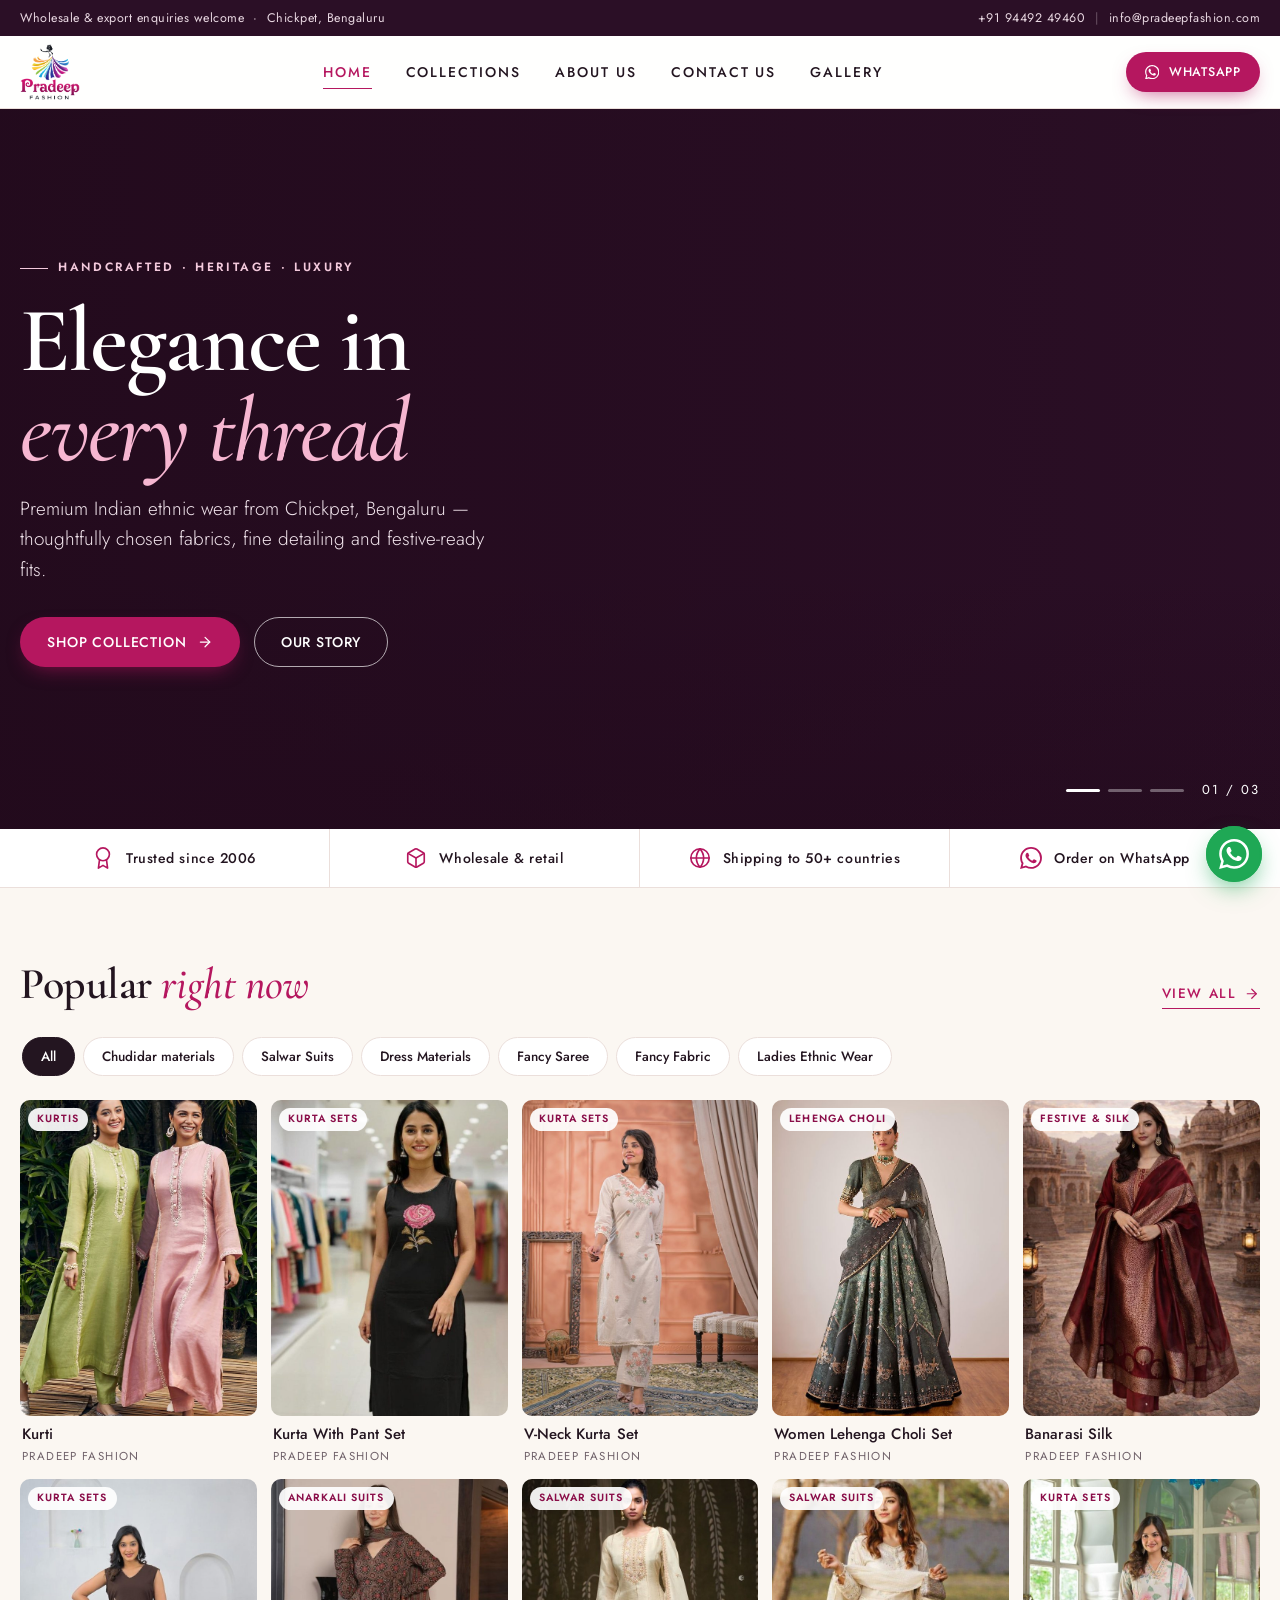
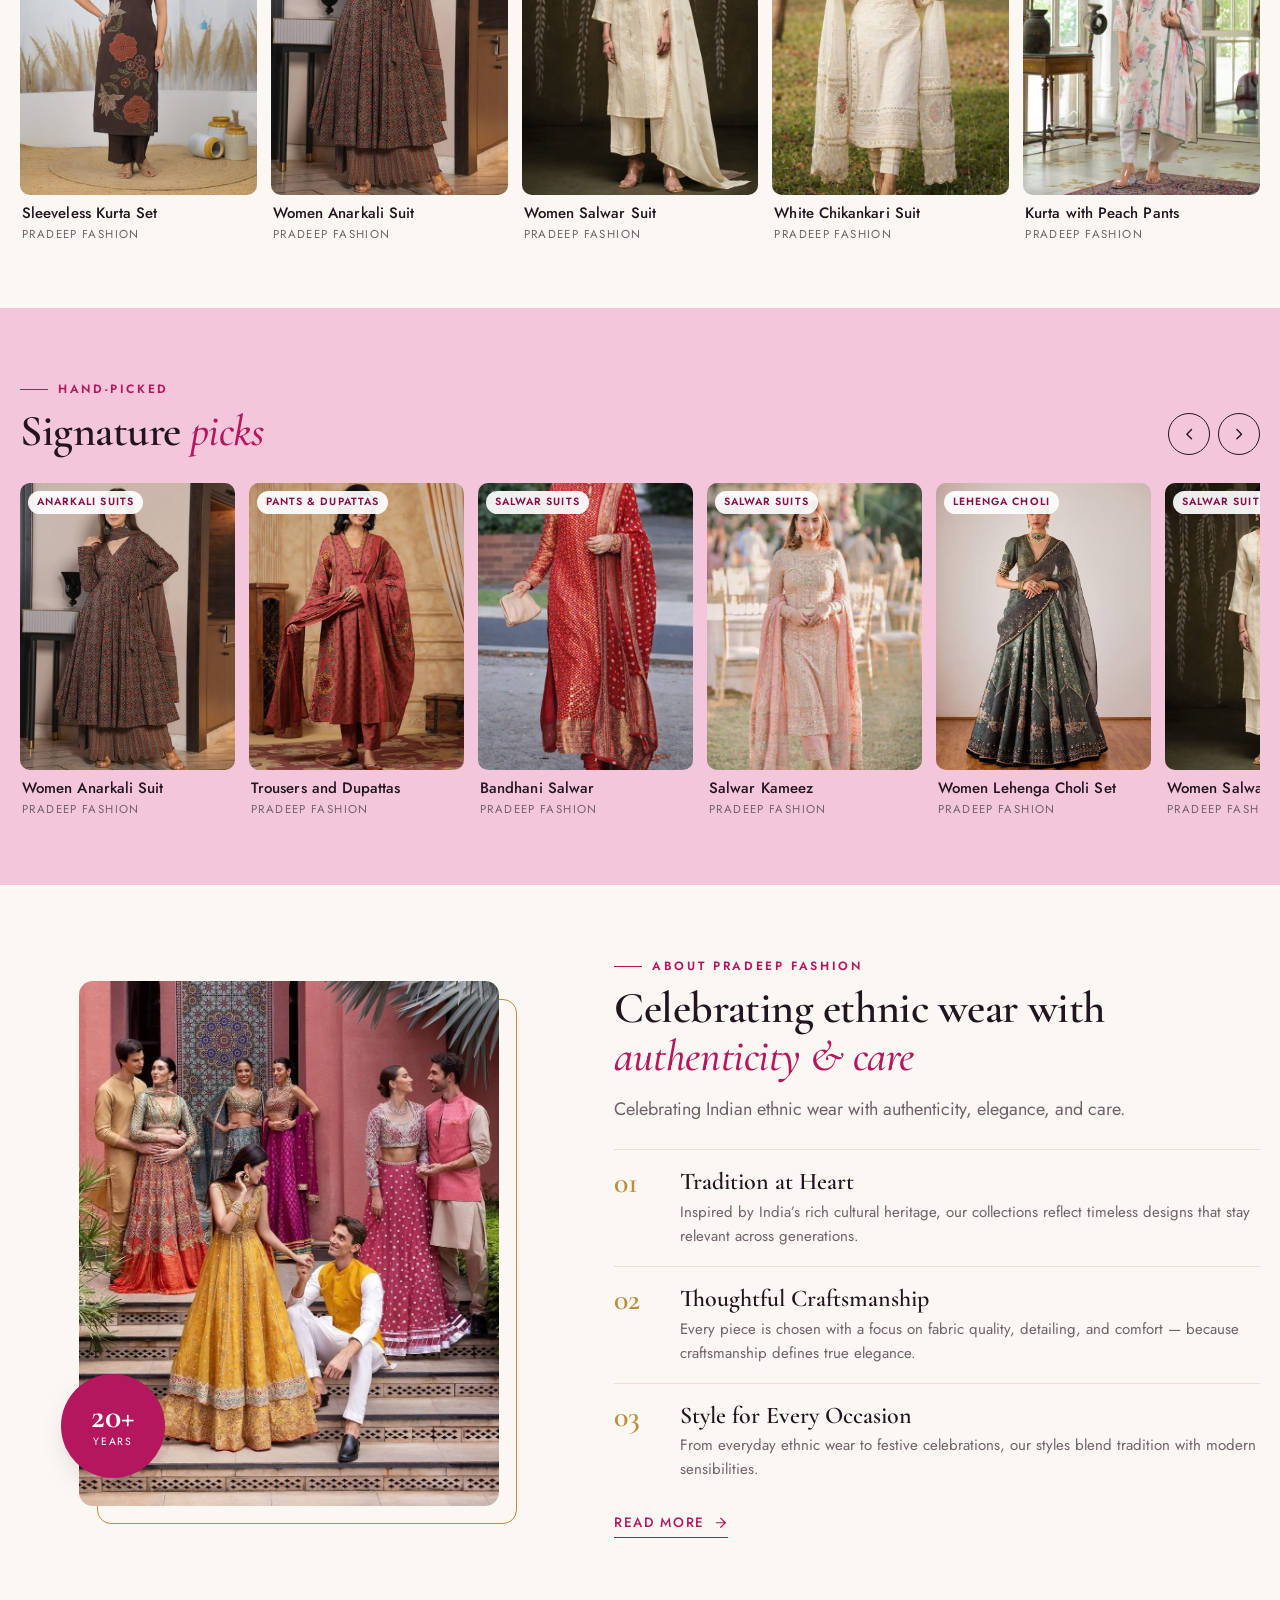
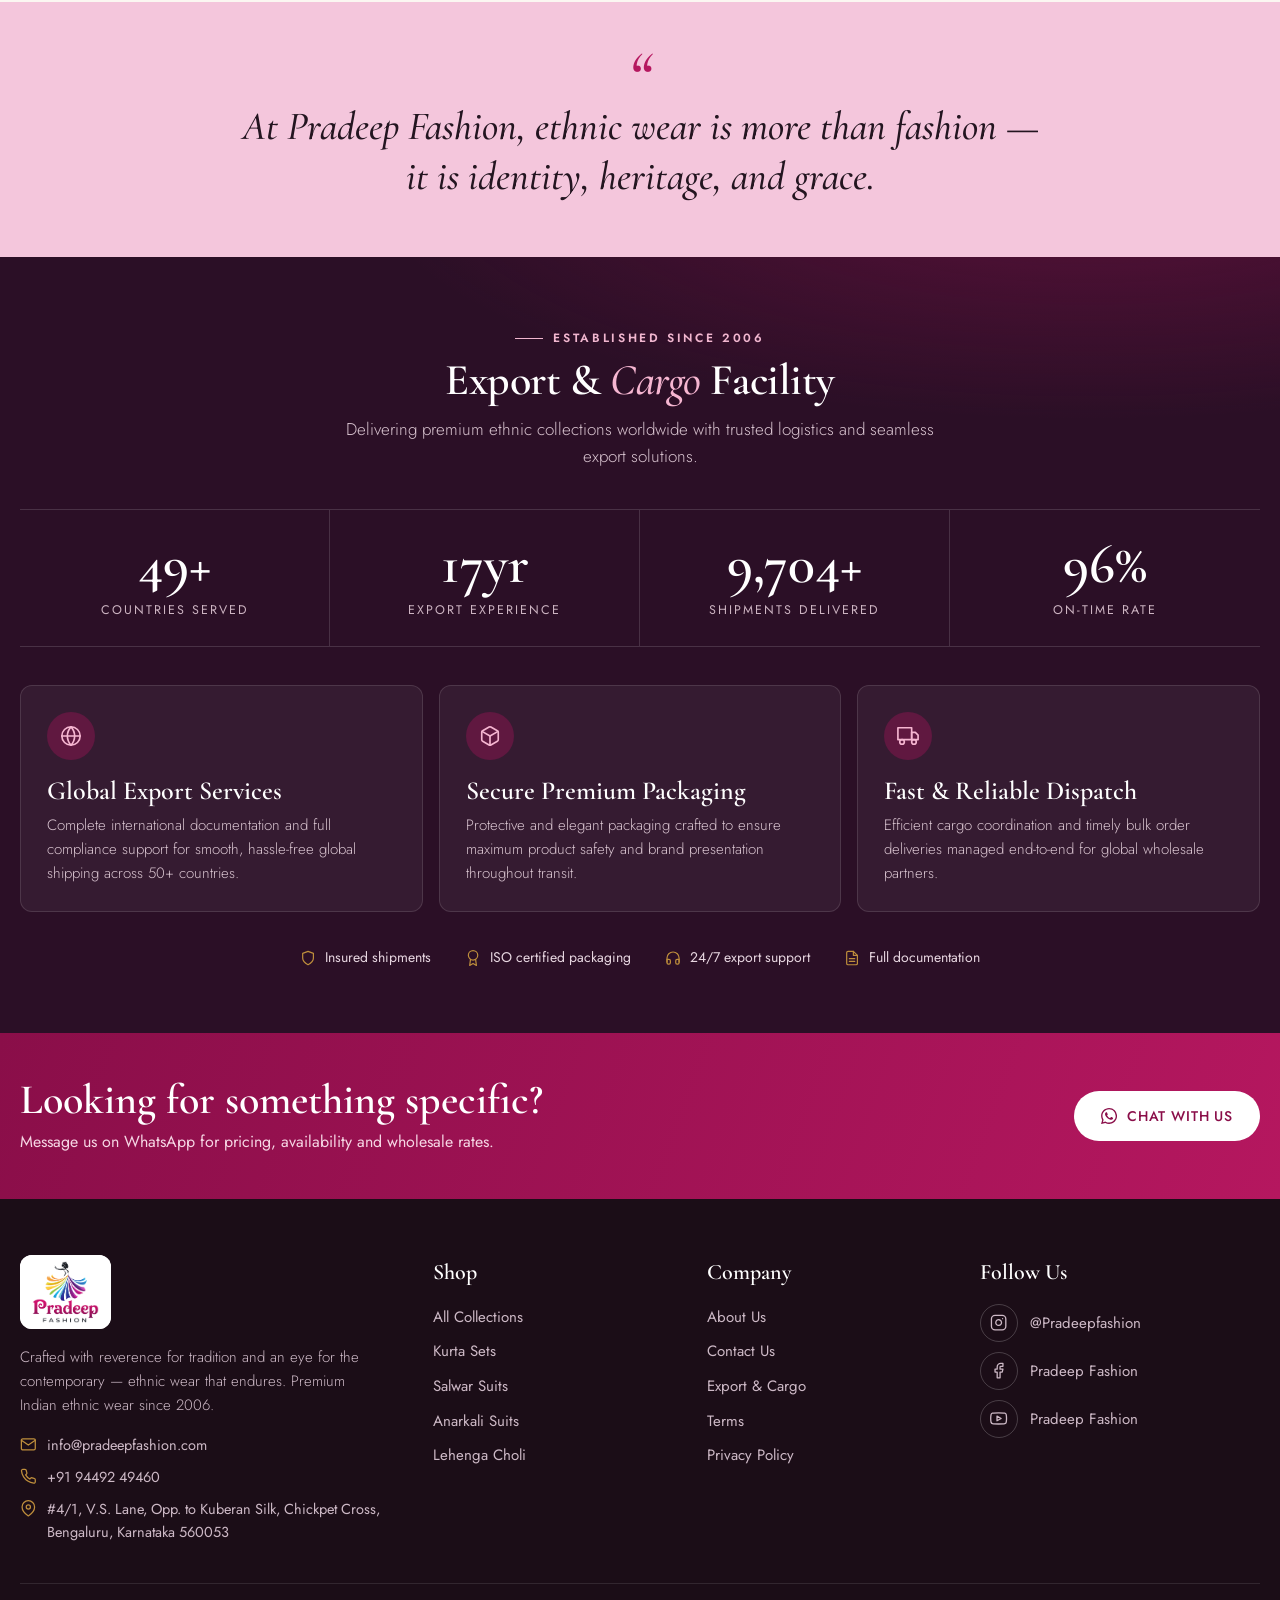
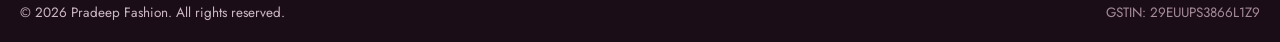
==== commit ad0f8201: "Updated website" ====
--- a/index.html
+++ b/index.html
@@ -28,7 +28,7 @@
       <a href="collections.html">Collections</a><a href="about.html">About Us</a><a href="contact.html">Contact Us</a>
     </nav> -->
   <nav class="nav-links" aria-label="Main">
-  <a href="index.html" class="active">Home</a><a href="collections.html">Collections</a><a href="about.html">About Us</a><a href="contact.html">Contact Us</a>
+  <a href="index.html" class="active">Home</a><a href="collections.html">Collections</a><a href="about.html">About Us</a><a href="contact.html">Contact Us</a><a href="gallery.html">Gallery</a>
 </nav>
     <div class="nav-cta">
       <a class="btn btn-primary btn-sm" href="https://wa.me/919449249460?text=Hi%20Pradeep%20Fashion%21" target="_blank" rel="noopener"><svg class="icon fill" viewBox="0 0 24 24" aria-hidden="true"><path d="M17.472 14.382c-.297-.149-1.758-.867-2.03-.967-.273-.099-.471-.148-.67.15-.197.297-.767.966-.94 1.164-.173.199-.347.223-.644.075-.297-.15-1.255-.463-2.39-1.475-.883-.788-1.48-1.761-1.653-2.059-.173-.297-.018-.458.13-.606.134-.133.298-.347.446-.52.149-.174.198-.298.298-.497.099-.198.05-.371-.025-.52-.075-.149-.669-1.612-.916-2.207-.242-.579-.487-.5-.669-.51-.173-.008-.371-.01-.57-.01-.198 0-.52.074-.792.372-.272.297-1.04 1.016-1.04 2.479 0 1.462 1.065 2.875 1.213 3.074.149.198 2.096 3.2 5.077 4.487.709.306 1.262.489 1.694.625.712.227 1.36.195 1.871.118.571-.085 1.758-.719 2.006-1.413.248-.694.248-1.289.173-1.413-.074-.124-.272-.198-.57-.347m-5.421 7.403h-.004a9.87 9.87 0 01-5.031-1.378l-.361-.214-3.741.982.998-3.648-.235-.374a9.86 9.86 0 01-1.51-5.26c.001-5.45 4.436-9.884 9.888-9.884 2.64 0 5.122 1.03 6.988 2.898a9.825 9.825 0 012.893 6.994c-.003 5.45-4.437 9.884-9.885 9.884m8.413-18.297A11.815 11.815 0 0012.05 0C5.495 0 .16 5.335.157 11.892c0 2.096.547 4.142 1.588 5.945L.057 24l6.305-1.654a11.882 11.882 0 005.683 1.448h.005c6.554 0 11.89-5.335 11.893-11.893a11.821 11.821 0 00-3.48-8.413z"/></svg> WhatsApp</a>
@@ -47,6 +47,7 @@
     <a href="collections.html">Collections</a>
     <a href="about.html">About Us</a>
     <a href="contact.html">Contact Us</a>
+    <a href="gallery.html">Gallery</a>
   </nav>
   <a class="btn btn-wa" href="https://wa.me/919449249460?text=Hi%20Pradeep%20Fashion%21" target="_blank" rel="noopener"><svg class="icon fill" viewBox="0 0 24 24" aria-hidden="true"><path d="M17.472 14.382c-.297-.149-1.758-.867-2.03-.967-.273-.099-.471-.148-.67.15-.197.297-.767.966-.94 1.164-.173.199-.347.223-.644.075-.297-.15-1.255-.463-2.39-1.475-.883-.788-1.48-1.761-1.653-2.059-.173-.297-.018-.458.13-.606.134-.133.298-.347.446-.52.149-.174.198-.298.298-.497.099-.198.05-.371-.025-.52-.075-.149-.669-1.612-.916-2.207-.242-.579-.487-.5-.669-.51-.173-.008-.371-.01-.57-.01-.198 0-.52.074-.792.372-.272.297-1.04 1.016-1.04 2.479 0 1.462 1.065 2.875 1.213 3.074.149.198 2.096 3.2 5.077 4.487.709.306 1.262.489 1.694.625.712.227 1.36.195 1.871.118.571-.085 1.758-.719 2.006-1.413.248-.694.248-1.289.173-1.413-.074-.124-.272-.198-.57-.347m-5.421 7.403h-.004a9.87 9.87 0 01-5.031-1.378l-.361-.214-3.741.982.998-3.648-.235-.374a9.86 9.86 0 01-1.51-5.26c.001-5.45 4.436-9.884 9.888-9.884 2.64 0 5.122 1.03 6.988 2.898a9.825 9.825 0 012.893 6.994c-.003 5.45-4.437 9.884-9.885 9.884m8.413-18.297A11.815 11.815 0 0012.05 0C5.495 0 .16 5.335.157 11.892c0 2.096.547 4.142 1.588 5.945L.057 24l6.305-1.654a11.882 11.882 0 005.683 1.448h.005c6.554 0 11.89-5.335 11.893-11.893a11.821 11.821 0 00-3.48-8.413z"/></svg> Chat on WhatsApp</a>
 </aside>
@@ -90,7 +91,7 @@
   <div class="container">
     <div class="section-head reveal">
       <div>
-        <span class="eyebrow">Shop the edit</span>
+        <!-- <span class="eyebrow">Shop the edit</span> -->
         <h2 class="section-title">Popular <em>right now</em></h2>
       </div>
       <a class="link-arrow" href="collections.html">View all <svg class="icon" viewBox="0 0 24 24" aria-hidden="true"><line x1="5" y1="12" x2="19" y2="12"/><polyline points="12 5 19 12 12 19"/></svg></a>
--- a/css/style.css
+++ b/css/style.css
@@ -403,3 +403,303 @@
   *, *::before, *::after { animation: none !important; transition: none !important; scroll-behavior: auto !important; }
   .js .reveal { opacity: 1; transform: none; }
 }
+
+
+
+
+
+/* Gallery  */
+@import url('https://fonts.googleapis.com/css2?family=Cormorant+Garamond:wght@500;600&family=Jost:wght@400;500;600&display=swap');
+
+:root {
+  --plum: #2b0f26;
+  --magenta: #b5175f;
+  --blush: #f4c6dc;
+  --text: #2a1a26;
+}
+
+/* ---------- Hero ---------- */
+.gallery-hero {
+  background: linear-gradient(135deg, var(--plum), #5a1a45);
+  color: #fff;
+  text-align: center;
+  padding: 70px 20px;
+}
+.gallery-hero .eyebrow {
+  letter-spacing: 3px;
+  text-transform: uppercase;
+  font-family: 'Jost', sans-serif;
+  font-size: 13px;
+  color: var(--blush);
+}
+.gallery-hero h1 {
+  font-family: 'Cormorant Garamond', serif;
+  font-size: clamp(42px, 6vw, 72px);
+  margin: 10px 0;
+  font-weight: 600;
+}
+.gallery-hero p:last-child {
+  font-family: 'Jost', sans-serif;
+  opacity: .85;
+}
+
+/* ---------- Section + Filters ---------- */
+.gallery-section {
+  max-width: 1300px;
+  margin: 0 auto;
+  padding: 50px 20px 80px;
+}
+.gallery-filters {
+  display: flex;
+  flex-wrap: wrap;
+  justify-content: center;
+  gap: 12px;
+  margin-bottom: 36px;
+}
+.filter-btn {
+  font-family: 'Jost', sans-serif;
+  font-size: 14px;
+  letter-spacing: 1px;
+  text-transform: uppercase;
+  padding: 10px 24px;
+  border: 1.5px solid var(--magenta);
+  background: transparent;
+  color: var(--magenta);
+  border-radius: 50px;
+  cursor: pointer;
+  transition: .3s;
+}
+.filter-btn:hover,
+.filter-btn.active {
+  background: var(--magenta);
+  color: #fff;
+}
+
+/* ---------- Grid ---------- */
+.gallery-grid {
+  display: grid;
+  grid-template-columns: repeat(auto-fill, minmax(260px, 1fr));
+  gap: 16px;
+}
+.gallery-item {
+  position: relative;
+  overflow: hidden;
+  border-radius: 14px;
+  cursor: pointer;
+  aspect-ratio: 3 / 4;
+  background: #eee;
+  box-shadow: 0 6px 18px rgba(43, 15, 38, .12);
+}
+.gallery-item img {
+  width: 100%;
+  height: 100%;
+  object-fit: cover;
+  display: block;
+  transition: transform .5s ease;
+}
+.gallery-item:hover img { transform: scale(1.08); }
+
+.gallery-item .overlay {
+  position: absolute;
+  inset: 0;
+  background: linear-gradient(to top, rgba(43, 15, 38, .75), transparent 60%);
+  display: flex;
+  align-items: flex-end;
+  justify-content: center;
+  padding-bottom: 20px;
+  opacity: 0;
+  transition: .3s;
+}
+.gallery-item:hover .overlay { opacity: 1; }
+.gallery-item .overlay span {
+  color: #fff;
+  font-family: 'Jost', sans-serif;
+  letter-spacing: 2px;
+  text-transform: uppercase;
+  font-size: 13px;
+  border: 1px solid #fff;
+  padding: 8px 20px;
+  border-radius: 50px;
+}
+.gallery-item.hide { display: none; }
+
+/* ---------- Lightbox ---------- */
+.lightbox {
+  position: fixed;
+  inset: 0;
+  background: rgba(20, 6, 17, .92);
+  display: none;
+  align-items: center;
+  justify-content: center;
+  z-index: 9999;
+  padding: 20px;
+}
+.lightbox.open {
+  display: flex;
+  animation: lbFade .3s ease;
+}
+@keyframes lbFade { from { opacity: 0; } to { opacity: 1; } }
+
+.lb-content {
+  margin: 0;
+  max-width: 90vw;
+  max-height: 88vh;
+  text-align: center;
+}
+.lb-content img {
+  max-width: 100%;
+  max-height: 80vh;
+  border-radius: 10px;
+  box-shadow: 0 10px 40px rgba(0, 0, 0, .5);
+}
+.lb-content figcaption {
+  color: #fff;
+  font-family: 'Jost', sans-serif;
+  margin-top: 12px;
+  font-size: 15px;
+  opacity: .85;
+}
+.lb-close {
+  position: absolute;
+  top: 20px;
+  right: 30px;
+  font-size: 44px;
+  color: #fff;
+  background: none;
+  border: none;
+  cursor: pointer;
+  line-height: 1;
+}
+.lb-close:hover { color: var(--blush); }
+
+.lb-nav {
+  position: absolute;
+  top: 50%;
+  transform: translateY(-50%);
+  background: rgba(255, 255, 255, .12);
+  color: #fff;
+  border: none;
+  width: 52px;
+  height: 52px;
+  border-radius: 50%;
+  font-size: 22px;
+  cursor: pointer;
+  transition: .3s;
+}
+.lb-nav:hover { background: var(--magenta); }
+.lb-prev { left: 24px; }
+.lb-next { right: 24px; }
+
+/* ---------- Mobile ---------- */
+@media (max-width: 600px) {
+  .gallery-grid { grid-template-columns: repeat(2, 1fr); gap: 10px; }
+  .lb-nav { width: 40px; height: 40px; font-size: 18px; }
+  .lb-prev { left: 8px; }
+  .lb-next { right: 8px; }
+}
+
+:root {
+  --plum: #2b0f26;
+  --magenta: #b5175f;
+}
+
+/* Title area */
+.gallery-hero {
+  background: linear-gradient(135deg, var(--plum), #5a1a45);
+  color: #fff;
+  text-align: center;
+  padding: 60px 20px;
+}
+.gallery-hero .eyebrow {
+  letter-spacing: 3px;
+  text-transform: uppercase;
+  font-size: 13px;
+  color: #f4c6dc;
+  margin: 0;
+}
+.gallery-hero h1 {
+  font-size: clamp(40px, 6vw, 68px);
+  margin: 10px 0 0;
+}
+
+/* Grid */
+.gallery-section {
+  max-width: 1300px;
+  margin: 0 auto;
+  padding: 50px 20px 80px;
+}
+.gallery-grid {
+  display: grid;
+  grid-template-columns: repeat(auto-fill, minmax(240px, 1fr));
+  gap: 16px;
+}
+.gallery-item {
+  overflow: hidden;
+  border-radius: 14px;
+  cursor: pointer;
+  aspect-ratio: 3 / 4;
+  background: #eee;
+  box-shadow: 0 6px 18px rgba(43, 15, 38, .12);
+}
+.gallery-item img {
+  width: 100%;
+  height: 100%;
+  object-fit: cover;
+  display: block;
+  transition: transform .5s ease;
+}
+.gallery-item:hover img { transform: scale(1.08); }
+
+/* Popup */
+.lightbox {
+  position: fixed;
+  inset: 0;
+  background: rgba(20, 6, 17, .92);
+  display: none;
+  align-items: center;
+  justify-content: center;
+  z-index: 9999;
+  padding: 20px;
+}
+.lightbox.open { display: flex; }
+
+.lightbox img {
+  max-width: 90vw;
+  max-height: 88vh;
+  border-radius: 10px;
+  box-shadow: 0 10px 40px rgba(0, 0, 0, .5);
+}
+.lb-close {
+  position: absolute;
+  top: 20px;
+  right: 30px;
+  font-size: 44px;
+  color: #fff;
+  background: none;
+  border: none;
+  cursor: pointer;
+  line-height: 1;
+}
+.lb-nav {
+  position: absolute;
+  top: 50%;
+  transform: translateY(-50%);
+  background: rgba(255, 255, 255, .15);
+  color: #fff;
+  border: none;
+  width: 52px;
+  height: 52px;
+  border-radius: 50%;
+  font-size: 22px;
+  cursor: pointer;
+}
+.lb-nav:hover { background: var(--magenta); }
+.lb-prev { left: 24px; }
+.lb-next { right: 24px; }
+
+@media (max-width: 600px) {
+  .gallery-grid { grid-template-columns: repeat(2, 1fr); gap: 10px; }
+  .lb-nav { width: 40px; height: 40px; font-size: 18px; }
+  .lb-prev { left: 8px; }
+  .lb-next { right: 8px; }
+}
